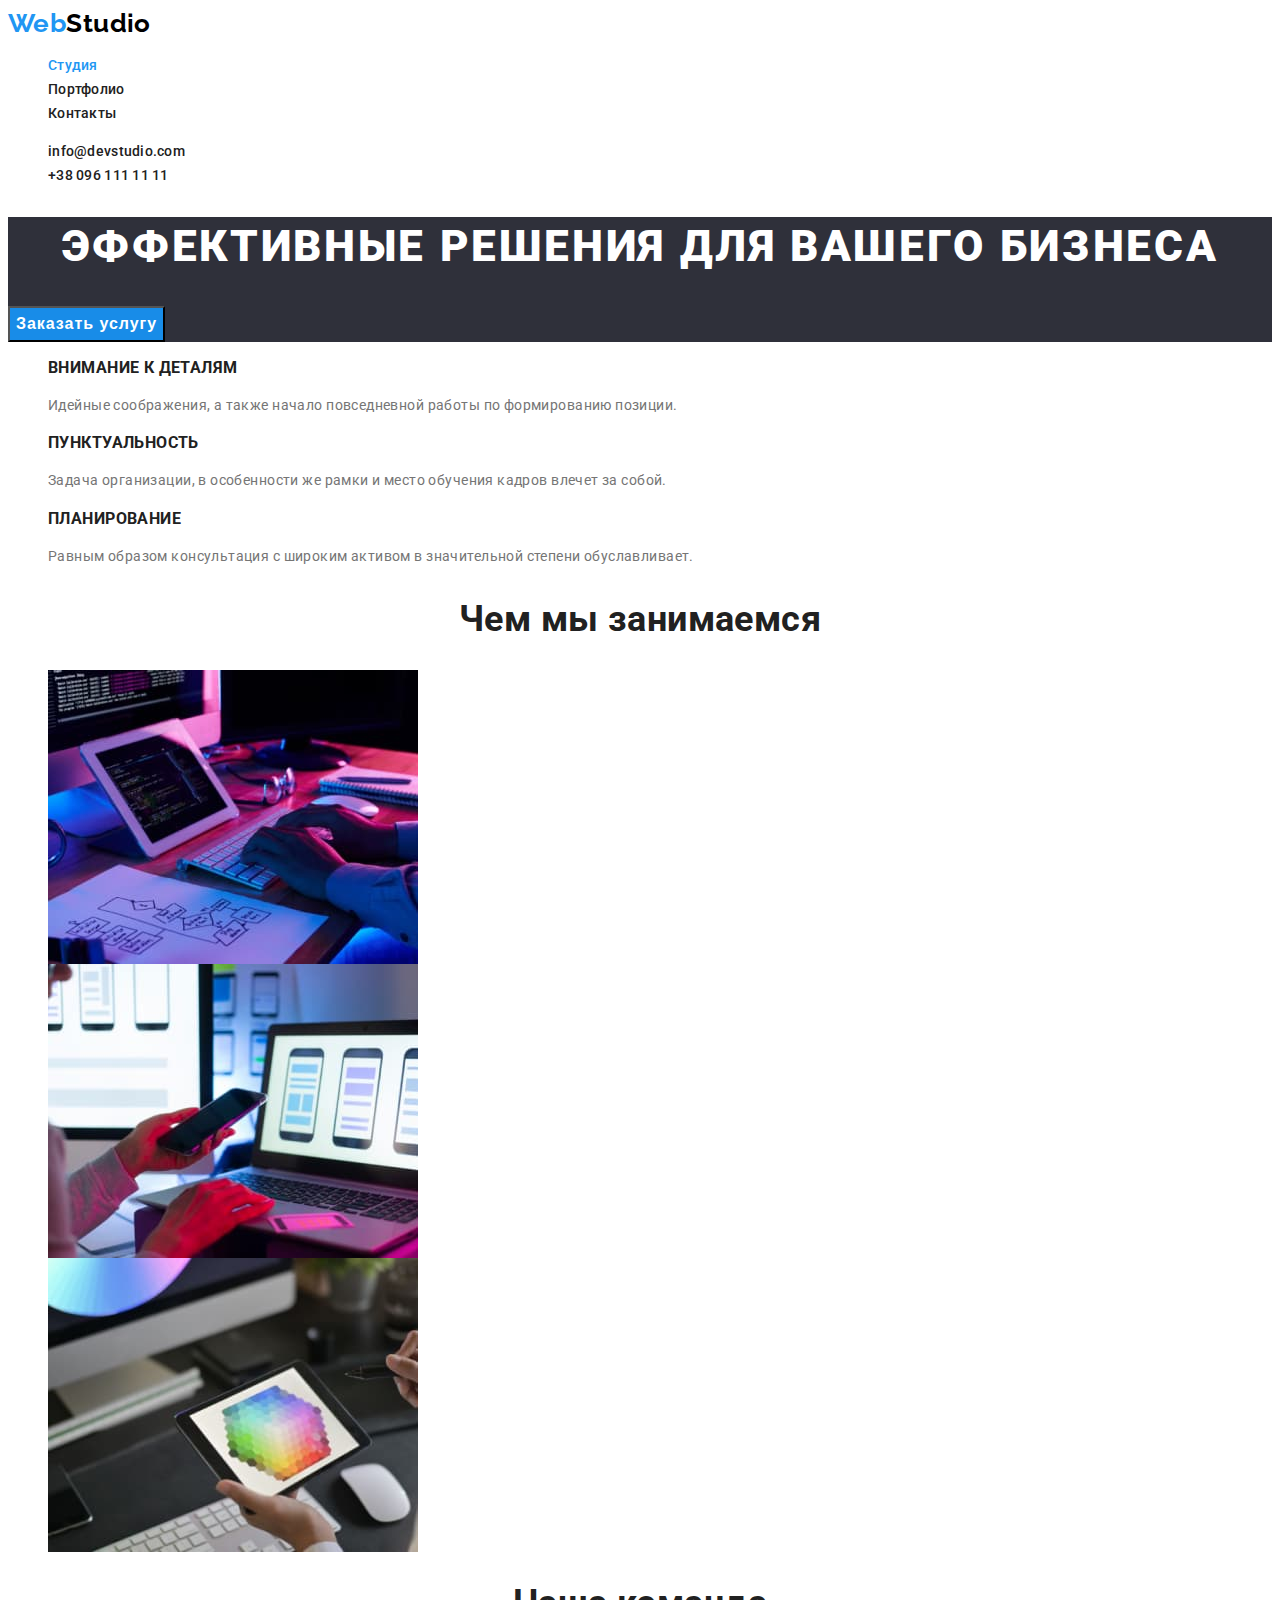
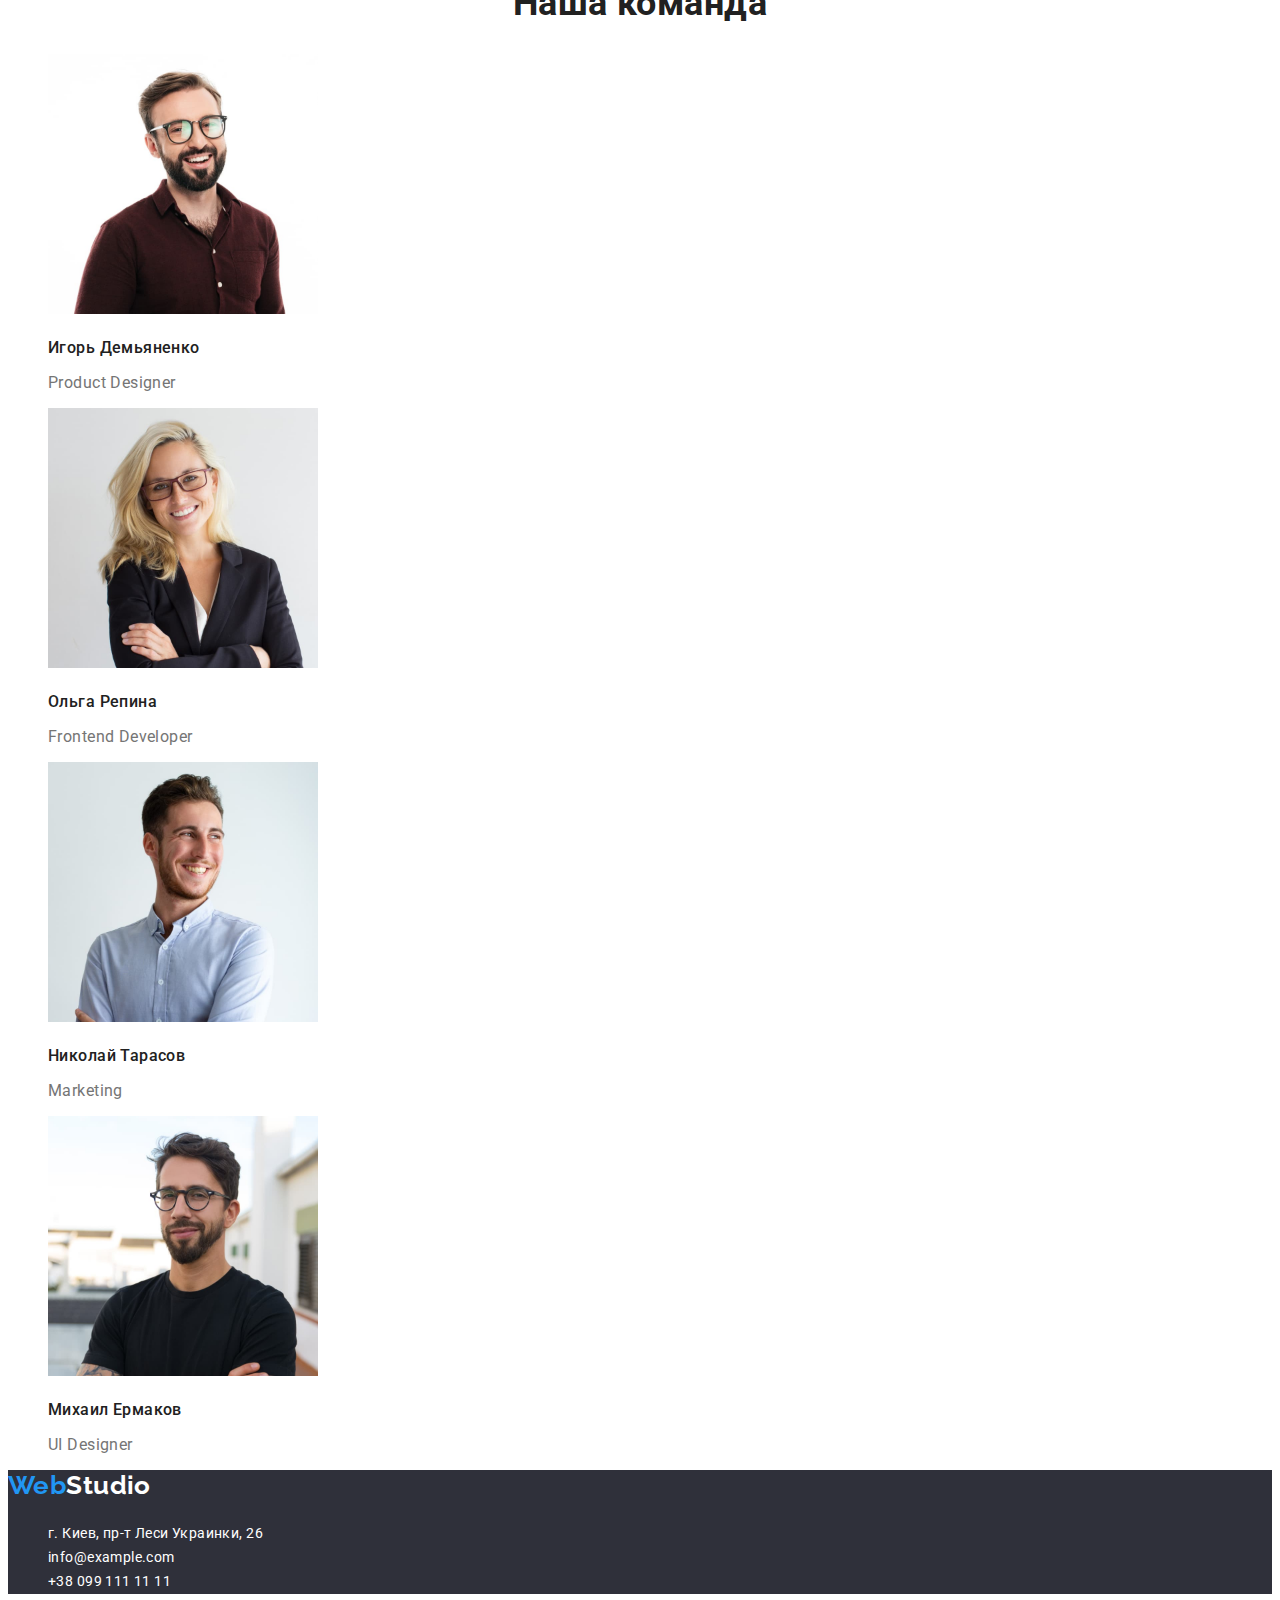
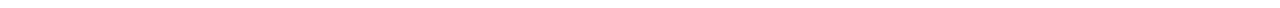
==== index.html @ b2bc8362 "modern-normalize" ====
<!DOCTYPE html>
<html lang="ru">
<head>
    <meta charset="UTF-8">
    <meta http-equiv="X-UA-Compatible" content="IE=edge">
    <meta name="viewport" content="width=device-width, initial-scale=1.0">
    <title >Студия</title>
    <link rel="preconnect" href="https://fonts.googleapis.com">
    <link rel="preconnect" href="https://fonts.gstatic.com" crossorigin>
    <link href="https://fonts.googleapis.com/css2?family=Raleway:wght@700&family=Roboto:wght@400;500;700;900&display=swap"
          rel="stylesheet">
    <link rel="stylesheet" href="https://cdnjs.cloudflare.com/ajax/libs/modern-normalize/1.1.0/modern-normalize.min.css" integrity="sha512-wpPYUAdjBVSE4KJnH1VR1HeZfpl1ub8YT/NKx4PuQ5NmX2tKuGu6U/JRp5y+Y8XG2tV+wKQpNHVUX03MfMFn9Q==" crossorigin="anonymous" referrerpolicy="no-referrer" />
    <link rel="stylesheet" href="./css/styles.css">
</head>
<body>
  <header class="header">
      <nav>
          <a href="./index.html" class="link header-logo"> 
              <span class="header-logo-design">Web</span>Studio</a>
      <ul class="header-site-nav">
        <li class="list"><a href="./index.html" class="link header-current">Студия</a></li>
        <li class="list"><a href="./portfolio.html" class="link">Портфолио</a></li>
        <li class="list"><a href="" class="link">Контакты</a></li>
      </ul>
      </nav>
      <ul class="header-site-auth">
        <li class="list"><a href="mailto:info@devstudio.com" 
            target="blank" rel="noopener noreferrer" class="link">info@devstudio.com</a></li>
        <li class="list"><a href="tel:+380961111111" class="link">+38 096 111 11 11</a></li>  
      </ul> 
  </header> 
  <main>
      <section class="hero">
        <h1 class="hero-title">Эффективные решения для вашего бизнеса</h1>
        <button type="button" class="hero-button">Заказать услугу</button>
      </section>
    <section class="section advantage">
        <ul>
            <li class="list">
                <h3 class="advantage-title">Внимание к деталям</h3>
                <p>Идейные соображения, а также начало повседневной работы 
           по формированию позиции.</p>
            </li>
            <li class="list">
            <h3 class="advantage-title">Пунктуальность</h3>
            <p>Задача организации, в особенности же рамки и место обучения кадров
             влечет за собой.</p>
            </li>
            <li class="list">
            <h3 class="advantage-title">Планирование</h3>
            <p>Равным образом консультация с широким активом в значительной степени
             обуславливает.</p>
            </li>
        </ul>
    </section>
    <section class="section directions">
        <h2 class="section-title">Чем мы занимаемся</h2>
        <ul>
            <li class="list"><img class="directions-photo" 
                src="./images/employment-1.jpg" alt="работник пишет программный код" 
                width="370" height="294"/></li>
            <li class="list"><img class="directions-photo" 
                src="./images/employment-2.jpg" alt="на мониторе проект структуры приложения для телефона"
                width="370" height="294"/></li>
            <li class="list"><img class="directions-photo" 
                src="./images/employment-3.jpg" alt="на планшете палитры цветов" 
                width="370" height="294"/></li>
        </ul>
    </section>
    <section class="section our-team">
        <h2 class="section-title">Наша команда</h2>
        <ul>
            <li class="list">
                <img src="./images/team-1.jpg" alt="темноволосый молодой мужчина с бородой, в очках и бордовой рубашке " width="270" height="260"/>
                <h3 class="our-team-employee">Игорь Демьяненко</h3>
                <p lang="en" class="our-team-position">Product Designer</p>
            </li>
            <li class="list">
                <img src="./images/team-2.jpg" alt="молодая блондинка в очках" width="270" height="260"/>
                <h3 class="our-team-employee">Ольга Репина</h3>
                <p lang="en" class="our-team-position">Frontend Developer</p>
            </li>
            <li class="list">
                <img src="./images/team-3.jpg" alt="темноволосый молодой мужчина в очках и белой рубашке" width="270" height="260"/>
                <h3 class="our-team-employee">Николай Тарасов</h3>
                <p lang="en" class="our-team-position">Marketing</p>
            </li>
            <li class="list">
                <img src="./images/team-4.jpg" alt="темноволосый молодой мужчина с бородой, в очках и черной футболке" width="270" height="260"/>
                <h3 class="our-team-employee">Михаил Ермаков</h3>
                <p lang="en" class="our-team-position">UI Designer</p>
            </li>
        </ul>
    </section>
</main>
<footer class="footer">
    <a href="./index.html" class="link logo footer-logo">
        <span class="footer-logo-design">Web</span>Studio</a>
    <address class="footer-contact">         
        <ul class="futer-item">
            <li class="list">
                <a href="https://goo.gl/maps/m2iQLEwshqFkQVWR6" target="blank"
                 rel="noopener noreferrer" class="link contact-location">г. Киев, пр-т Леси Украинки, 26</a></li>
            <li class="list">
                <a href="mailto:info@example.com" target="blank"
                 rel="noopener noreferrer" class="link">info@example.com</a></li>
            <li class="list">
                <a href="tel:+380991111111" class="link">+38 099 111 11 11</a></li>
       </ul>
    </address>    
</footer>
</body>
</html>
---- css/styles.css ----
:root {
    --primary-text-color: #757575;
    --title-text-color: #212121;
    --accent-color: #2196f3;
    --white-color: #ffffff;
    --logo-text-color: #000000;
    --sacondary-white-color: #ffffff;
    --primary-background-color: #f5f4fa;
    --sacondary-background-color: #e5e5e5;
    --footer-bacground-color: #2f303a;}  
  body {
    font-family: Roboto, sans-serif;
    color: var(--primary-text-color);
    
    font-size: 14px;
    line-height: 1.71;
    letter-spacing: 0.03em;}  
  .list {list-style: none;}
  .link {text-decoration: none;}  
  .header-logo {
    font-family: Raleway;
    font-weight: 700;
    font-size: 26px;
    line-height: 1.19;
    color: var(--logo-text-color);}
  .header-logo-design {color: var(--accent-color);}
  /* .logo:hover,.logo:focus {color: var(--accent-color);} */  
  .section-title {
    font-weight: 700;
    font-size: 36px;
    line-height: 1.17;
    text-align: center;
    color: var(--title-text-color);}  
  .advantage-visually-hidden {
    position: absolute;
    width: 1px;
    height: 1px;
    margin: -1px;
    padding: 0;
    overflow: hidden;
    border: 0;
    clip: rect(0 0 0 0);}
/* Навигация */  
  .header {
    background-color: var(--white-color);}  
  .header-site-nav .link:hover,
  .header-site-nav .link:focus,
  .header-site-auth .link:hover,
  .header-site-auth .link:focus,
  .futer-item .link:hover,
  .futer-item .link:focus {color: var(--accent-color);}
  
  .header-site-nav .link {
    font-weight: 500;
    line-height: 1.14;
    letter-spacing: 0.02em;
    color: var(--title-text-color);}
  .header-site-nav .link.header-current {color: var(--accent-color);}  
  .header-site-auth .link {
    font-weight: 500;
    line-height: 1.14;
    letter-spacing: 0.02em;
    color: var(--title-text-color);}  
/* Герой */    
.hero {background-color: #2f303a;}
.hero-title {
    font-weight: 900;
    font-size: 44px;
    line-height: 1.36;
    text-align: center;
    letter-spacing: 0.06em;
    text-transform: uppercase;
    color: var(--white-color);}  
    .hero-button {
    font-weight: 700;
    font-size: 16px;
    line-height: 1.88;
    letter-spacing: 0.06em;
    color: var(--white-color);
    background-color: #188ce8;}
      
/* Преимущества */  
    .advantage-title {
    font-weight: 700;
    line-height: 1.14;
    text-transform: uppercase;
    color: var(--title-text-color);}
/* Чем мы занимаемся */
   .directions-photo {display: block;}  
/* Наша команда */
    .our-team .our-team-employee {
    font-weight: 500;
    font-size: 16px;
    line-height: 1.19;
    color: var(--title-text-color);}  
   .our-team .our-team-position {
    font-size: 16px;
    line-height: 1.19;}  
/* Футер */  
   .footer {background-color: var(--footer-bacground-color);}
   .footer-logo {
    font-family: Raleway;
    font-weight: 700;
    font-size: 26px;
    line-height: 1.19;
    color: var(--white-color);}  
    .footer-logo-design {color: var(--accent-color);}
    .footer-contact .futer-item {margin-top: 20px;}  
    .footer-contact {font-style: normal;}  
    .futer-item .link {color: var(--sacondary-white-color);}
    .footer-contact .contact-location {color: var(--white-color);}  
/* Кнопки */
    .sacondary-button:hover {
    color: var(--white-color);
    background-color: var(--accent-color);}
   .hero-primary-button {
    color: var(--white-color);
    background-color: var(--accent-color);
    cursor: pointer;}
   .sacondary-button {
    color: var(--title-text-color);
    background-color: var(--primary-background-color);
    font-weight: 500;
    font-size: 16px;
    line-height: 1.63;
    cursor: pointer;}  
 
    /* Портфолио */  
/* Навигация по проектам */  
   .gallery-visually-hidden {
    position: absolute;
    width: 1px;
    height: 1px;
    margin: -1px;
    padding: 0;
    overflow: hidden;
    border: 0;
    clip: rect(0 0 0 0);}
   .list .title-works {
    margin-top: 0px;
    margin-bottom: 4px;
    padding-top: 0px;
    padding-bottom: 0px;
 /* background-color: yellow; */
    font-weight: 700;
    font-size: 18px;
    line-height: 2;
    letter-spacing: 0.06em;
    color: var(--title-text-color);}
  .list .kind-works {
    margin-top: 0px;
    margin-bottom: 50px;
    padding-top: 0px;
    padding-bottom: 0px;
    /* background-color: royalblue; */
    font-size: 16px;
    line-height: 1.88;}
  .gallery-photo {
    display: block;
    margin-bottom: 20px;}
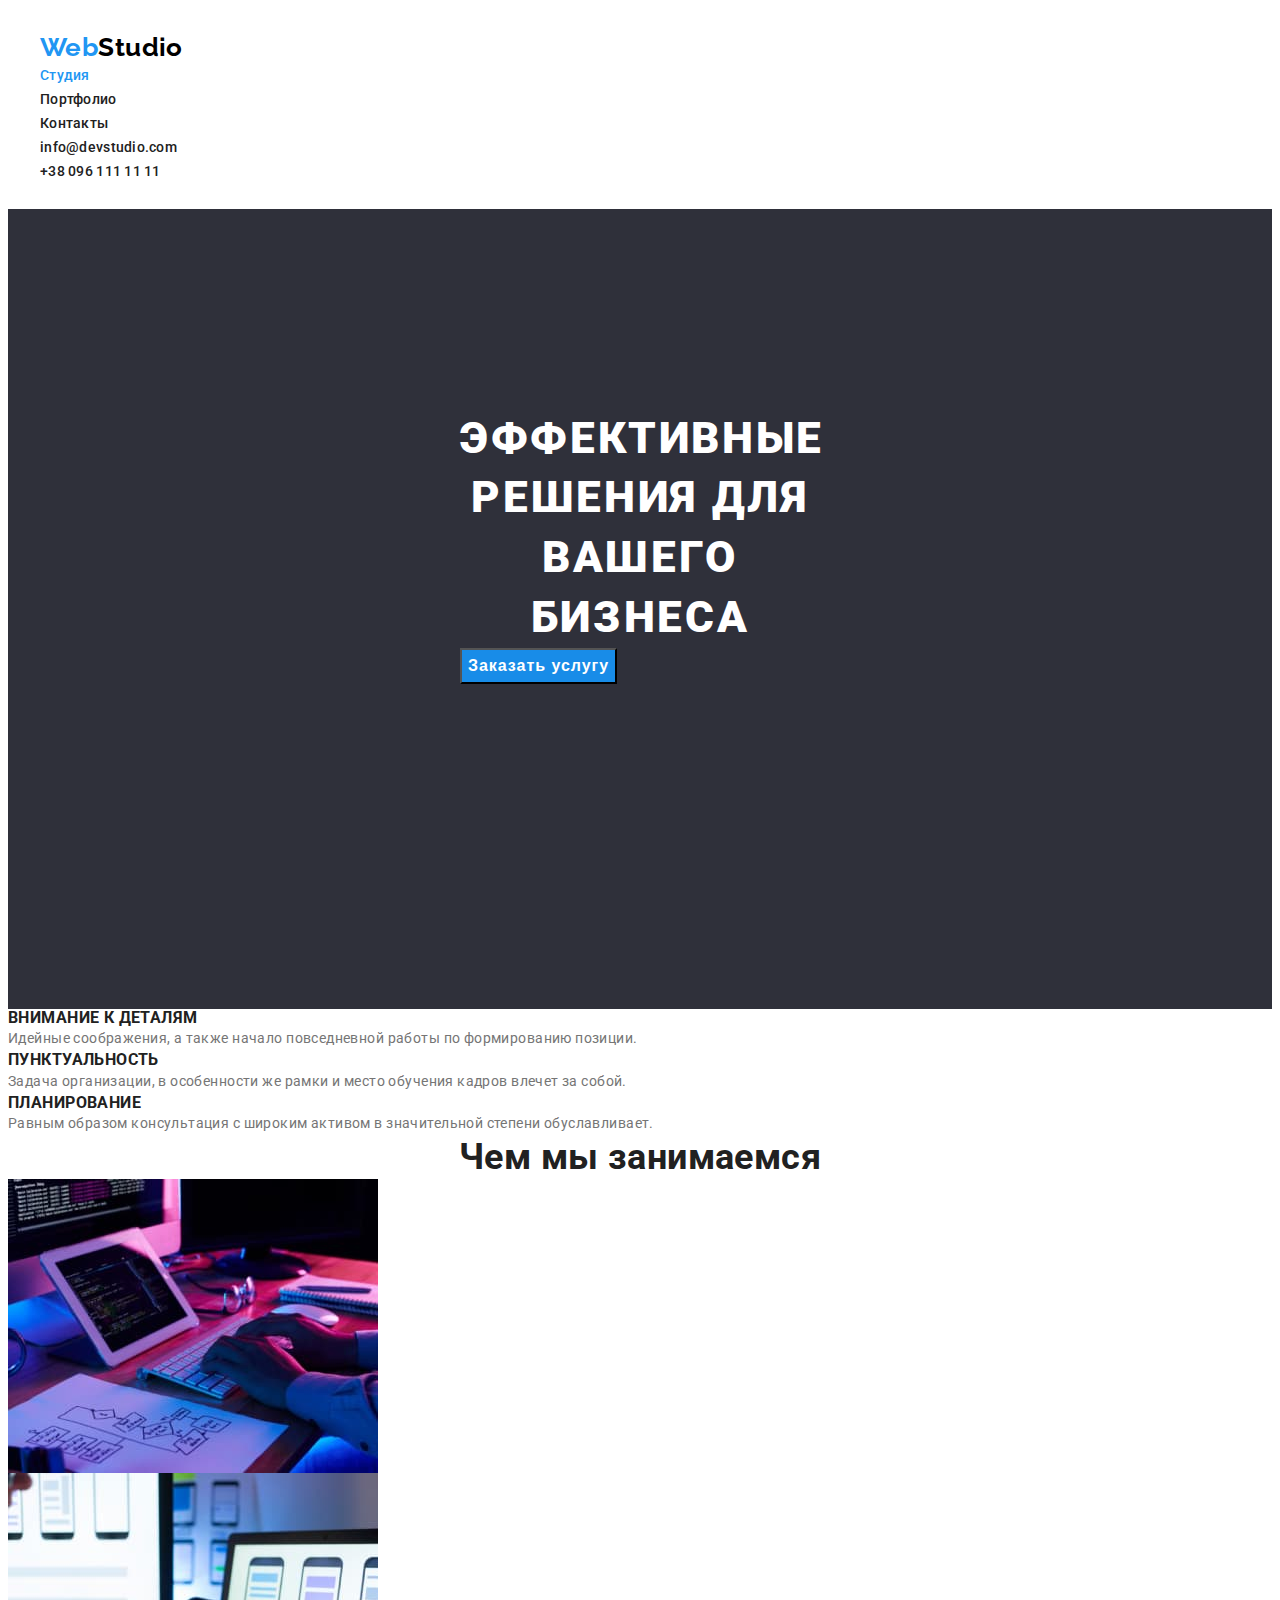
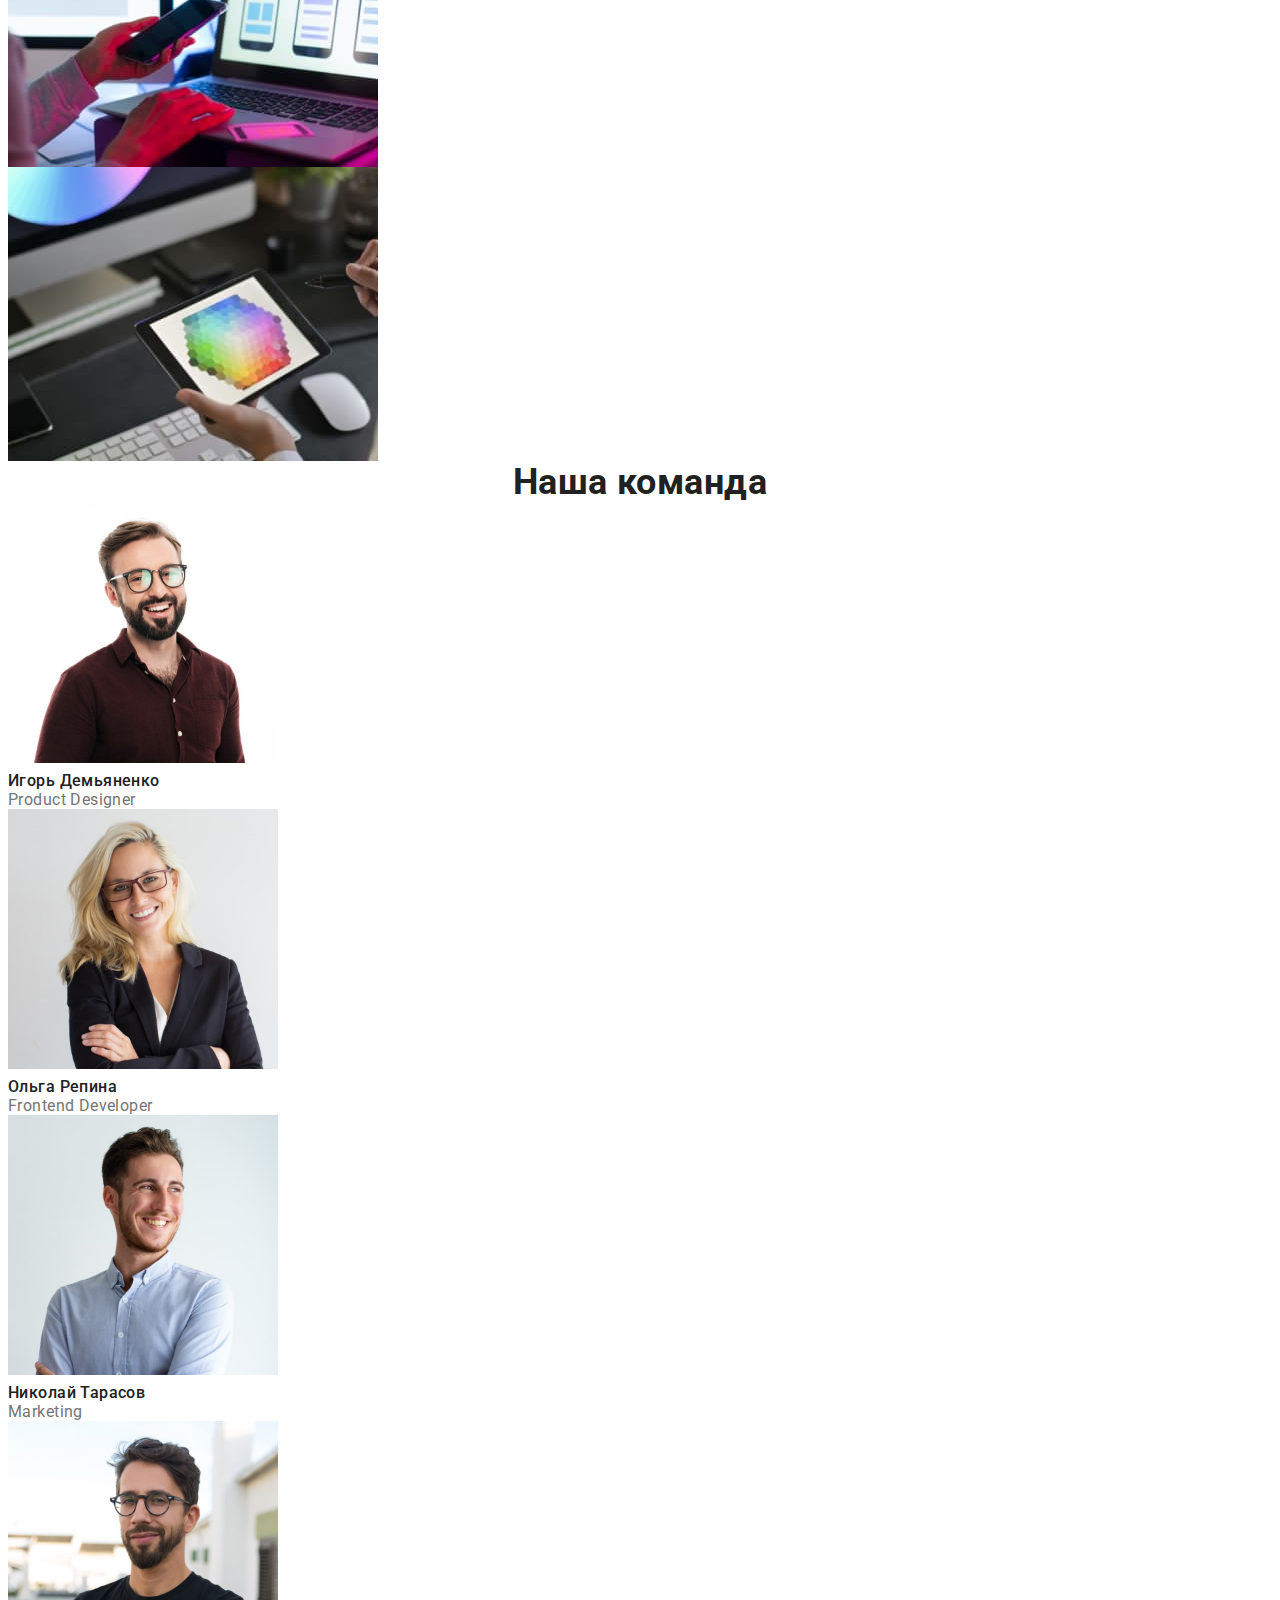
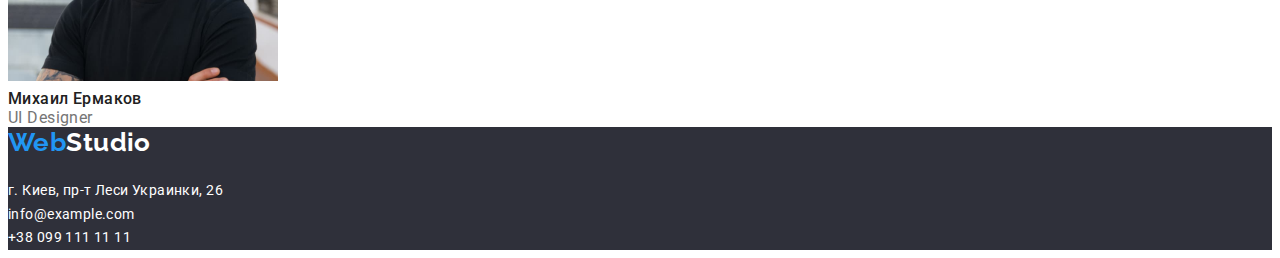
==== commit ce6fa32c: "..." ====
--- a/index.html
+++ b/index.html
@@ -14,6 +14,7 @@
 </head>
 <body>
   <header class="header">
+      <div class="container">
       <nav>
           <a href="./index.html" class="link header-logo"> 
               <span class="header-logo-design">Web</span>Studio</a>
@@ -28,11 +29,14 @@
             target="blank" rel="noopener noreferrer" class="link">info@devstudio.com</a></li>
         <li class="list"><a href="tel:+380961111111" class="link">+38 096 111 11 11</a></li>  
       </ul> 
+    </div>
   </header> 
   <main>
       <section class="hero">
+          <div class="container-hero">
         <h1 class="hero-title">Эффективные решения для вашего бизнеса</h1>
         <button type="button" class="hero-button">Заказать услугу</button>
+        </div>
       </section>
     <section class="section advantage">
         <ul>
--- a/css/styles.css
+++ b/css/styles.css
@@ -15,8 +15,22 @@
     font-size: 14px;
     line-height: 1.71;
     letter-spacing: 0.03em;}  
+    
+    p, h1, h2, h3, h4, h5, h6 {margin: 0;}
+    ul {margin: 0; padding: 0;}
+
+    button {cursor: pointer;}
+
   .list {list-style: none;}
   .link {text-decoration: none;}  
+
+.container {
+  width: 1200px;
+  padding-left: 15px;
+  padding-right: 15px;
+  margin: 0 auto;  
+}
+
   .header-logo {
     font-family: Raleway;
     font-weight: 700;
@@ -42,7 +56,9 @@
     clip: rect(0 0 0 0);}
 /* Навигация */  
   .header {
-    background-color: var(--white-color);}  
+    background-color: var(--white-color);
+    padding-top: 24px;
+    padding-bottom: 25px;}  
   .header-site-nav .link:hover,
   .header-site-nav .link:focus,
   .header-site-auth .link:hover,
@@ -78,6 +94,14 @@
     letter-spacing: 0.06em;
     color: var(--white-color);
     background-color: #188ce8;}
+.container-hero {
+ 
+  height: 600px;
+  padding-top: 200px;
+  padding-left: 452px;
+  padding-right: 452px;
+}
+
       
 /* Преимущества */  
     .advantage-title {
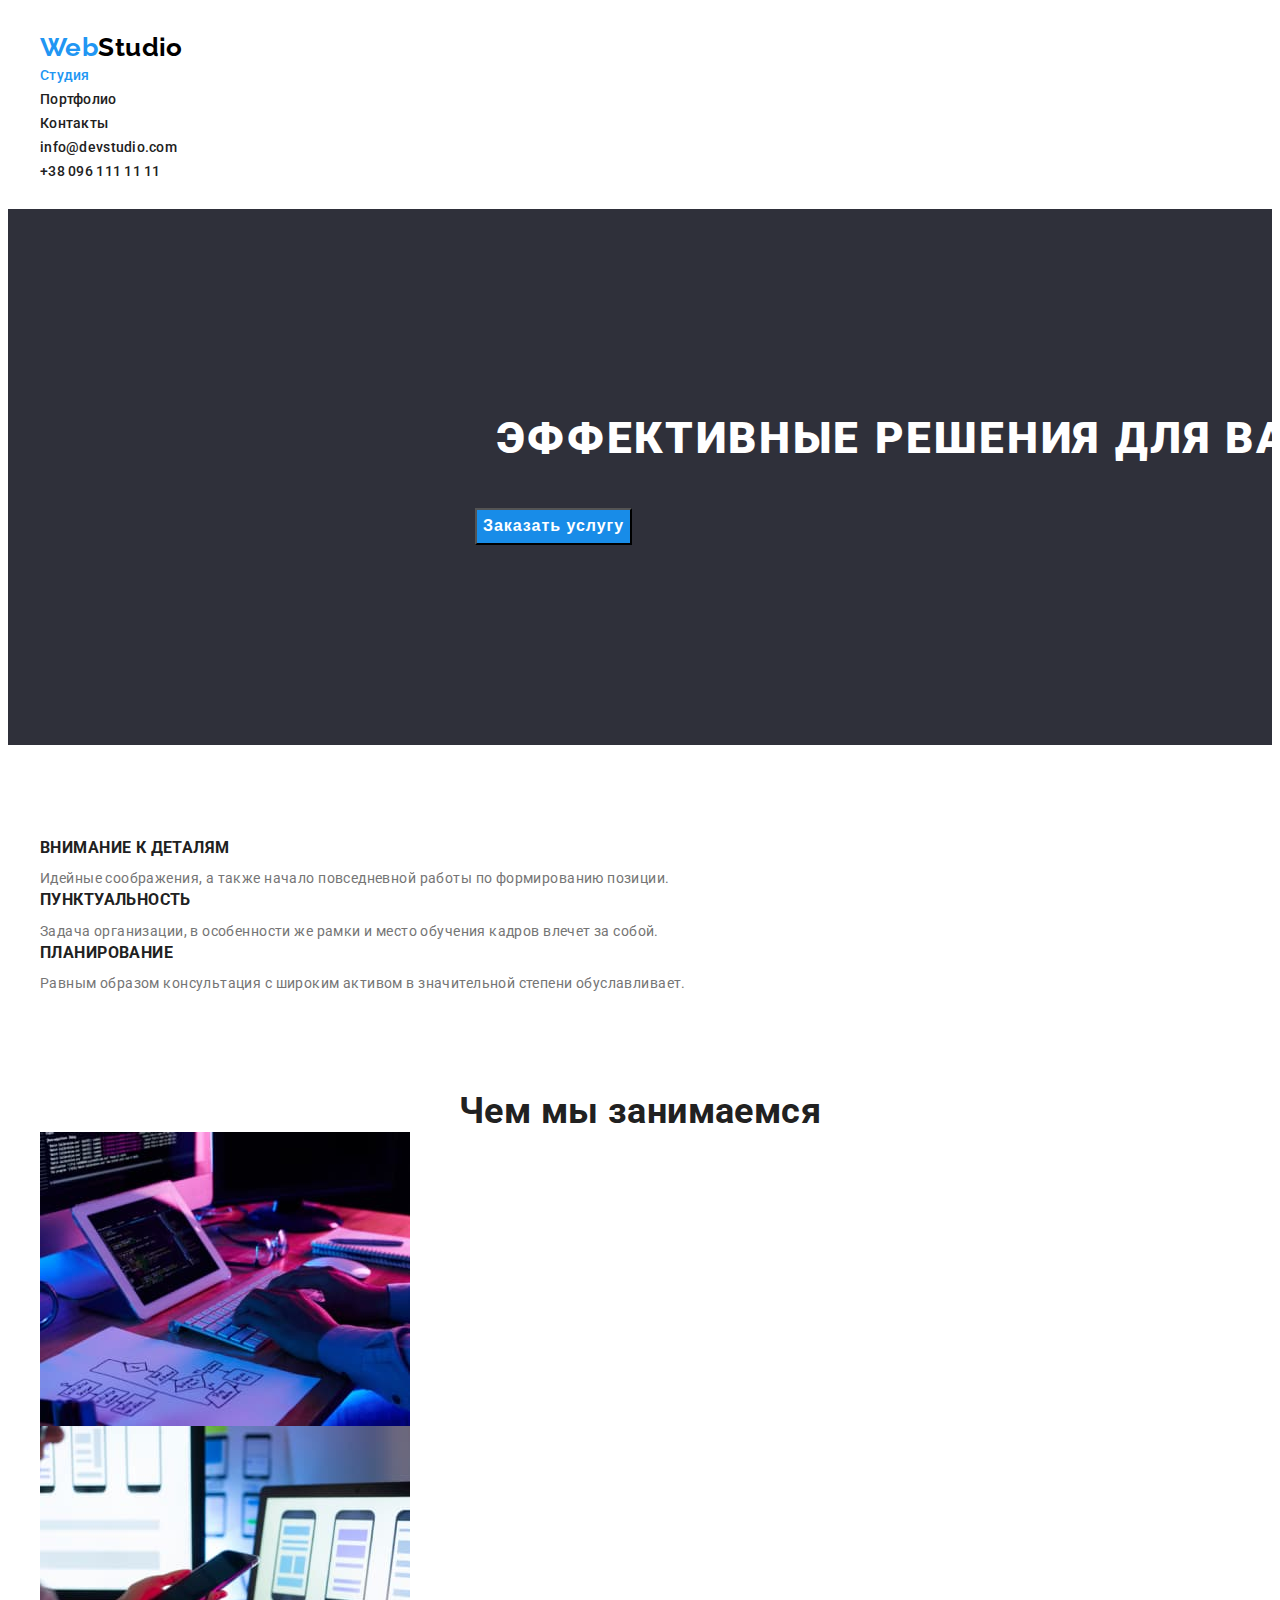
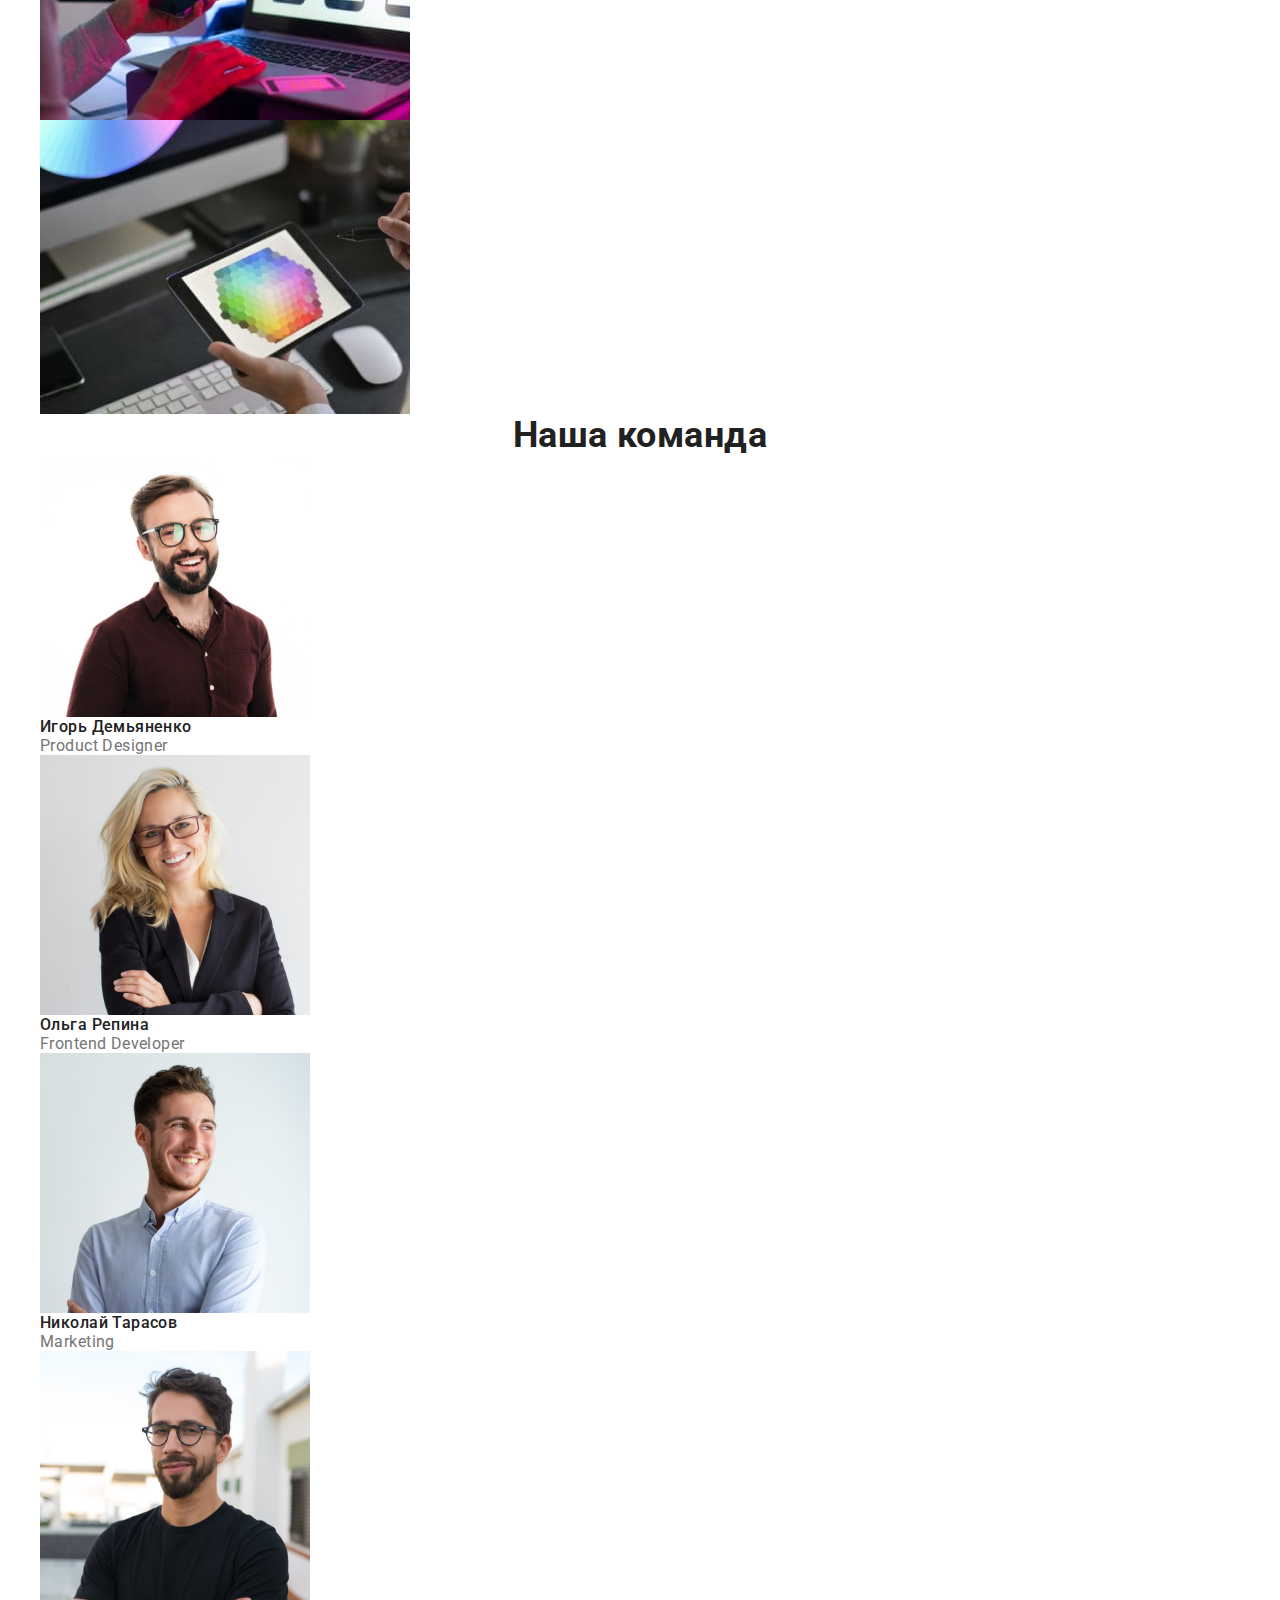
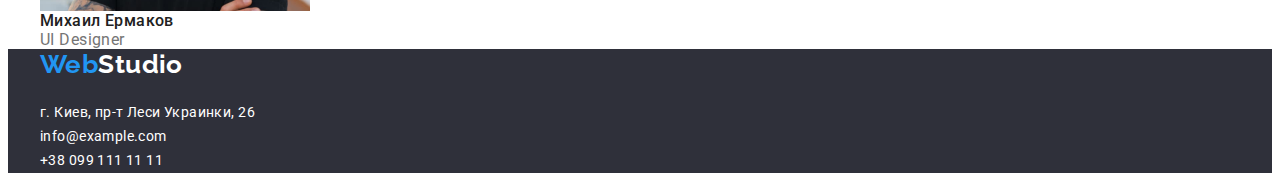
==== commit 430bfb93: "контейнер 1200" ====
--- a/index.html
+++ b/index.html
@@ -33,12 +33,13 @@
   </header> 
   <main>
       <section class="hero">
-          <div class="container-hero">
+          <div class="container">
         <h1 class="hero-title">Эффективные решения для вашего бизнеса</h1>
         <button type="button" class="hero-button">Заказать услугу</button>
         </div>
       </section>
-    <section class="section advantage">
+    <section class="section-advantage">
+        <div class="container">
         <ul>
             <li class="list">
                 <h3 class="advantage-title">Внимание к деталям</h3>
@@ -56,8 +57,10 @@
              обуславливает.</p>
             </li>
         </ul>
+        </div>
     </section>
     <section class="section directions">
+        <div class="container">
         <h2 class="section-title">Чем мы занимаемся</h2>
         <ul>
             <li class="list"><img class="directions-photo" 
@@ -70,8 +73,10 @@
                 src="./images/employment-3.jpg" alt="на планшете палитры цветов" 
                 width="370" height="294"/></li>
         </ul>
+        </div>
     </section>
     <section class="section our-team">
+        <div class="container">
         <h2 class="section-title">Наша команда</h2>
         <ul>
             <li class="list">
@@ -95,9 +100,11 @@
                 <p lang="en" class="our-team-position">UI Designer</p>
             </li>
         </ul>
+    </div>
     </section>
 </main>
 <footer class="footer">
+    <div class="container">
     <a href="./index.html" class="link logo footer-logo">
         <span class="footer-logo-design">Web</span>Studio</a>
     <address class="footer-contact">         
@@ -112,6 +119,7 @@
                 <a href="tel:+380991111111" class="link">+38 099 111 11 11</a></li>
        </ul>
     </address>    
+    </div>
 </footer>
 </body>
 </html>--- a/css/styles.css
+++ b/css/styles.css
@@ -21,6 +21,8 @@
 
     button {cursor: pointer;}
 
+    img {display: block;}
+
   .list {list-style: none;}
   .link {text-decoration: none;}  
 
@@ -59,6 +61,7 @@
     background-color: var(--white-color);
     padding-top: 24px;
     padding-bottom: 25px;}  
+
   .header-site-nav .link:hover,
   .header-site-nav .link:focus,
   .header-site-auth .link:hover,
@@ -78,7 +81,10 @@
     letter-spacing: 0.02em;
     color: var(--title-text-color);}  
 /* Герой */    
-.hero {background-color: #2f303a;}
+.hero {background-color: #2f303a;
+       
+       padding: 200px 452px 200px 452px;     
+   }
 .hero-title {
     font-weight: 900;
     font-size: 44px;
@@ -86,29 +92,39 @@
     text-align: center;
     letter-spacing: 0.06em;
     text-transform: uppercase;
-    color: var(--white-color);}  
+    color: var(--white-color);}
+        
     .hero-button {
     font-weight: 700;
     font-size: 16px;
     line-height: 1.88;
     letter-spacing: 0.06em;
     color: var(--white-color);
-    background-color: #188ce8;}
-.container-hero {
- 
-  height: 600px;
+    background-color: #188ce8;   
+    margin-top: 40px;
+    }
+  .container-hero { 
+  height: 600px;  
   padding-top: 200px;
   padding-left: 452px;
   padding-right: 452px;
-}
-
+  padding-bottom: 280px;
+   }
       
 /* Преимущества */  
+    .section-advantage {
+      padding-top: 94px;
+      padding-bottom: 94px;
+    }
+    
     .advantage-title {
     font-weight: 700;
     line-height: 1.14;
     text-transform: uppercase;
-    color: var(--title-text-color);}
+    color: var(--title-text-color);
+    margin-bottom: 10px;
+     }
+
 /* Чем мы занимаемся */
    .directions-photo {display: block;}  
 /* Наша команда */
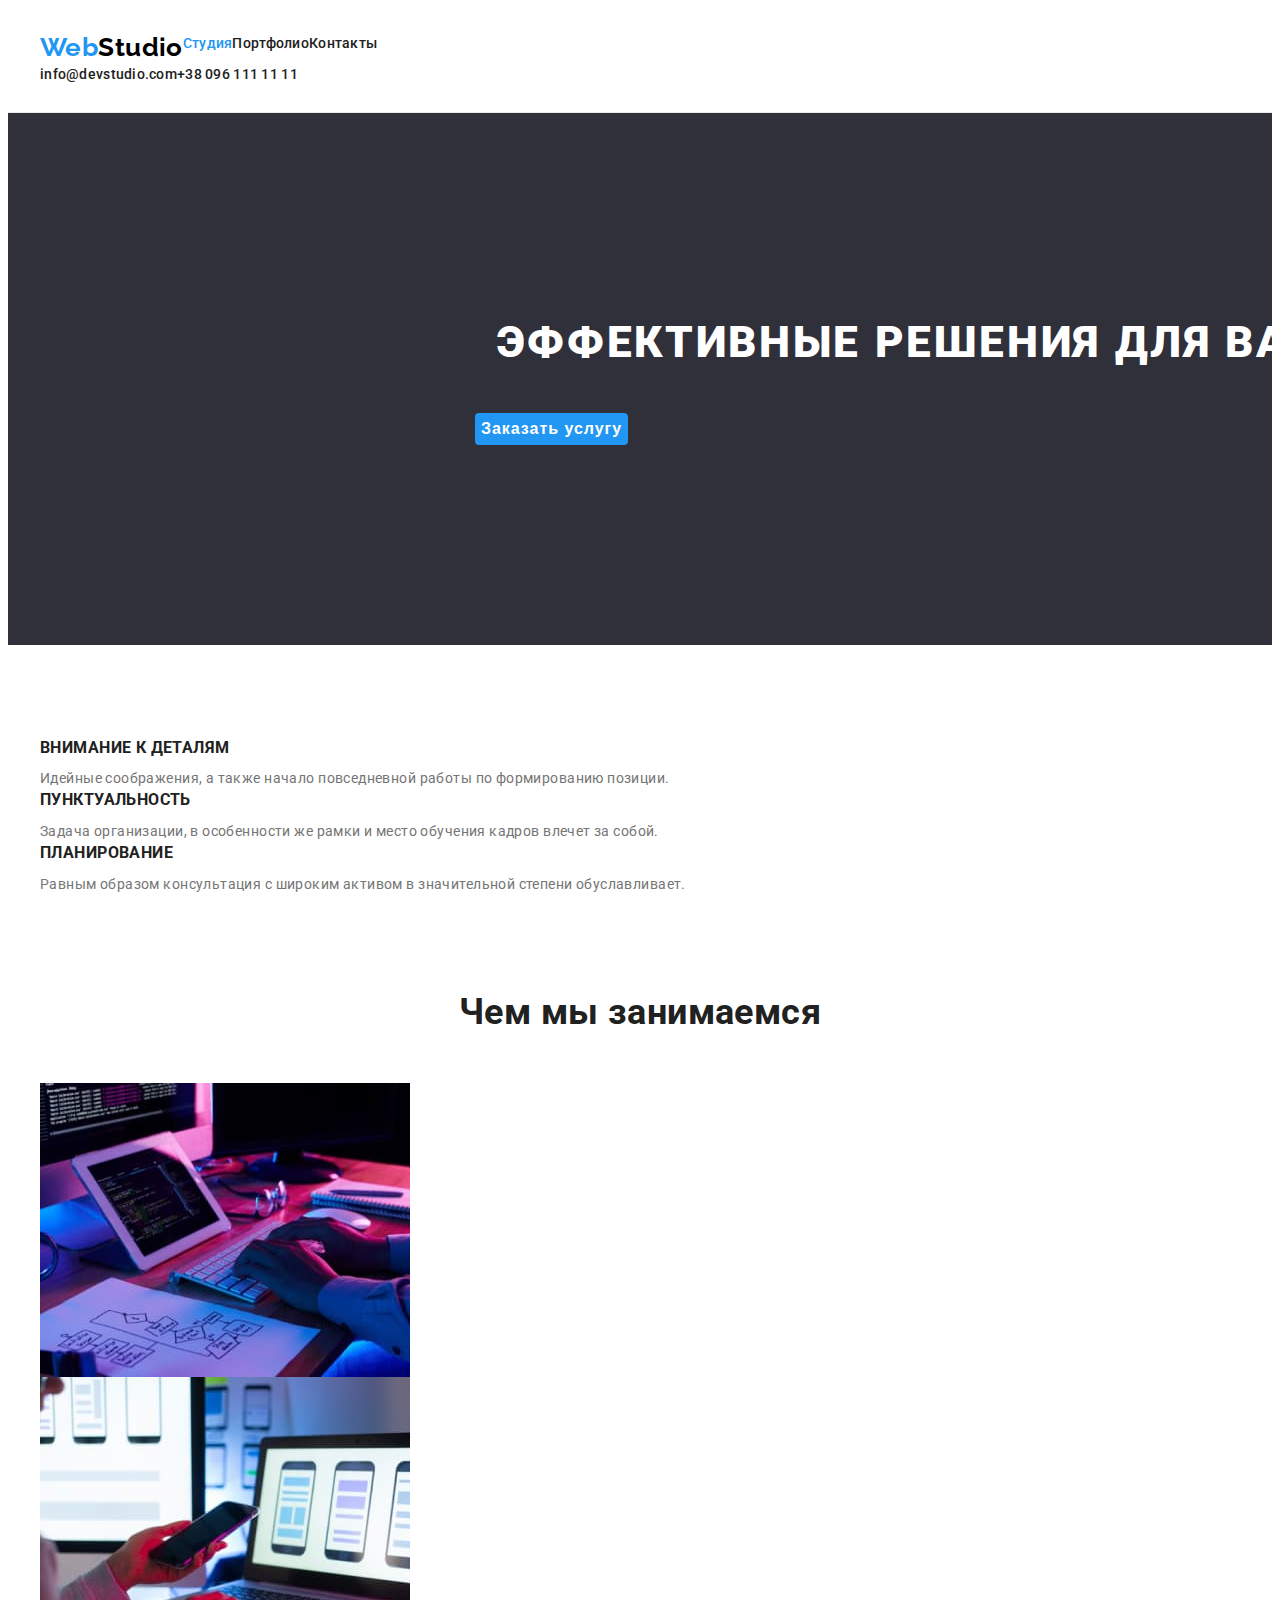
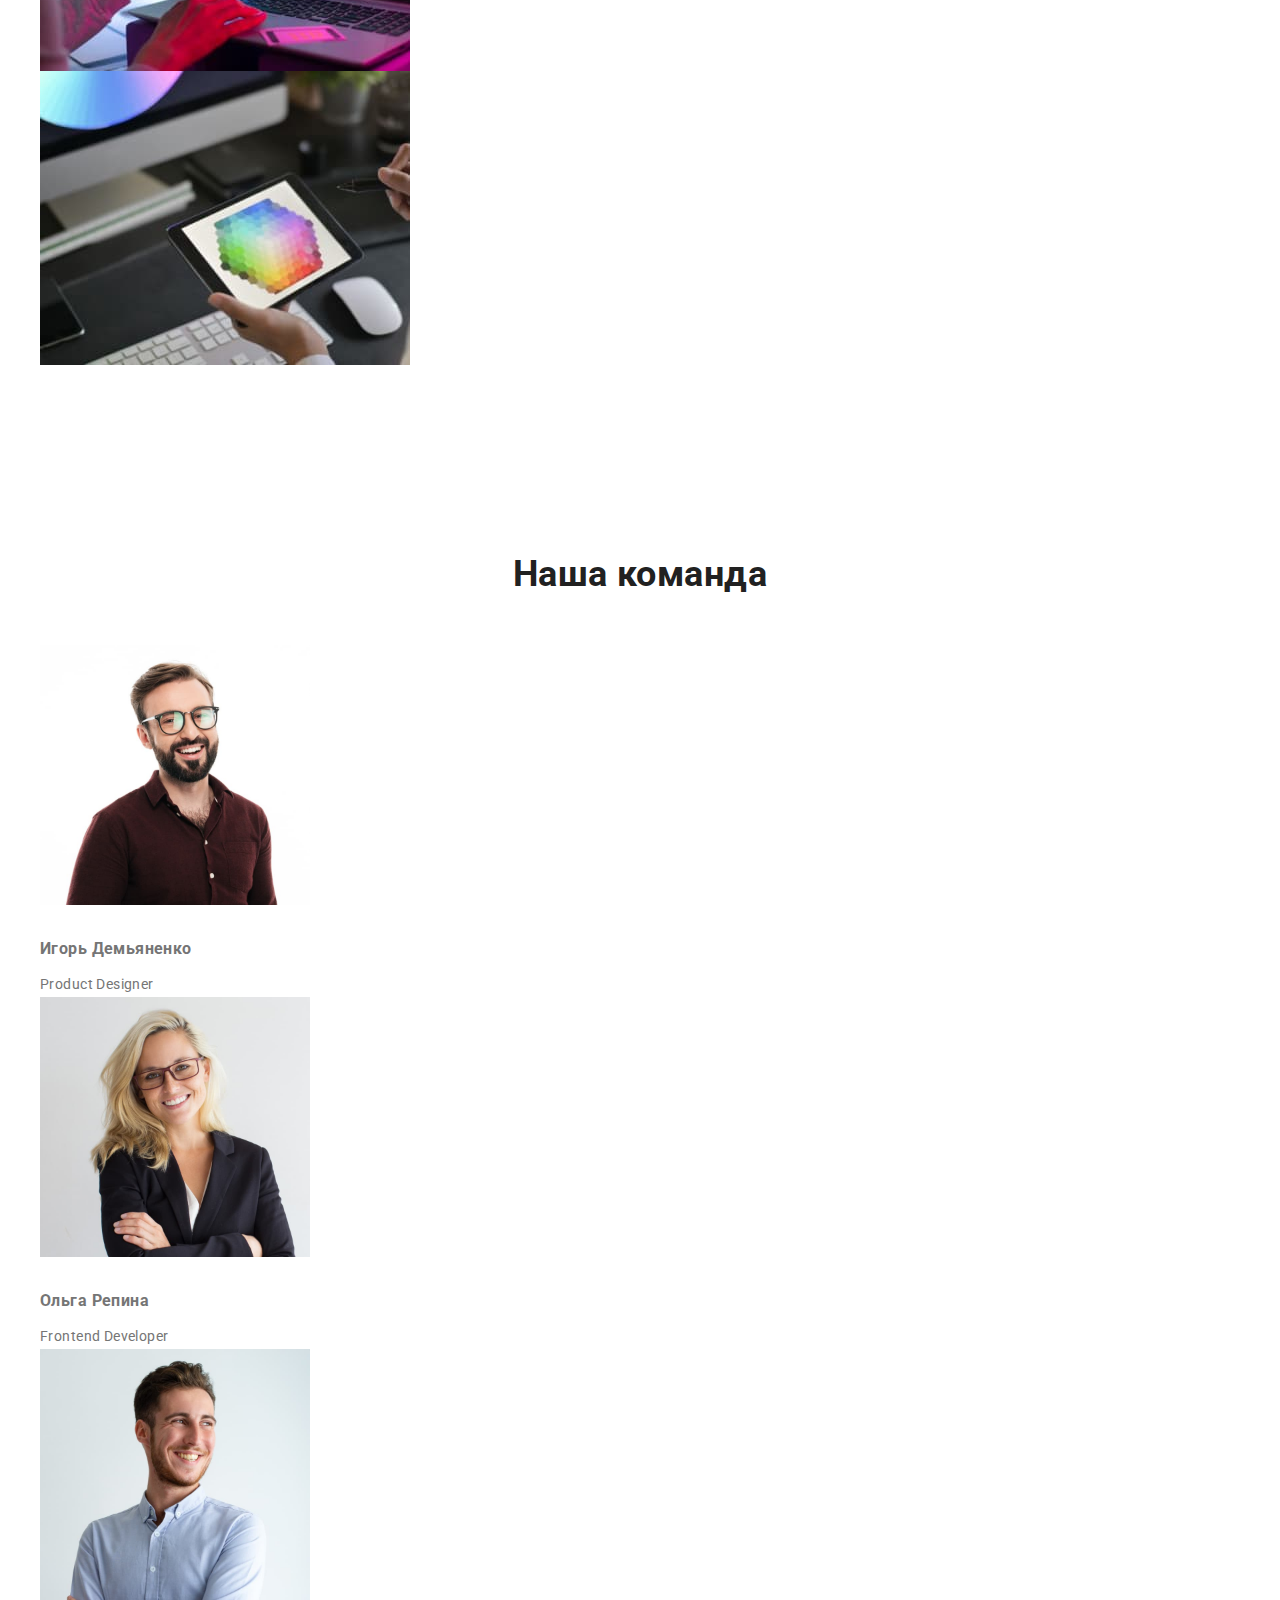
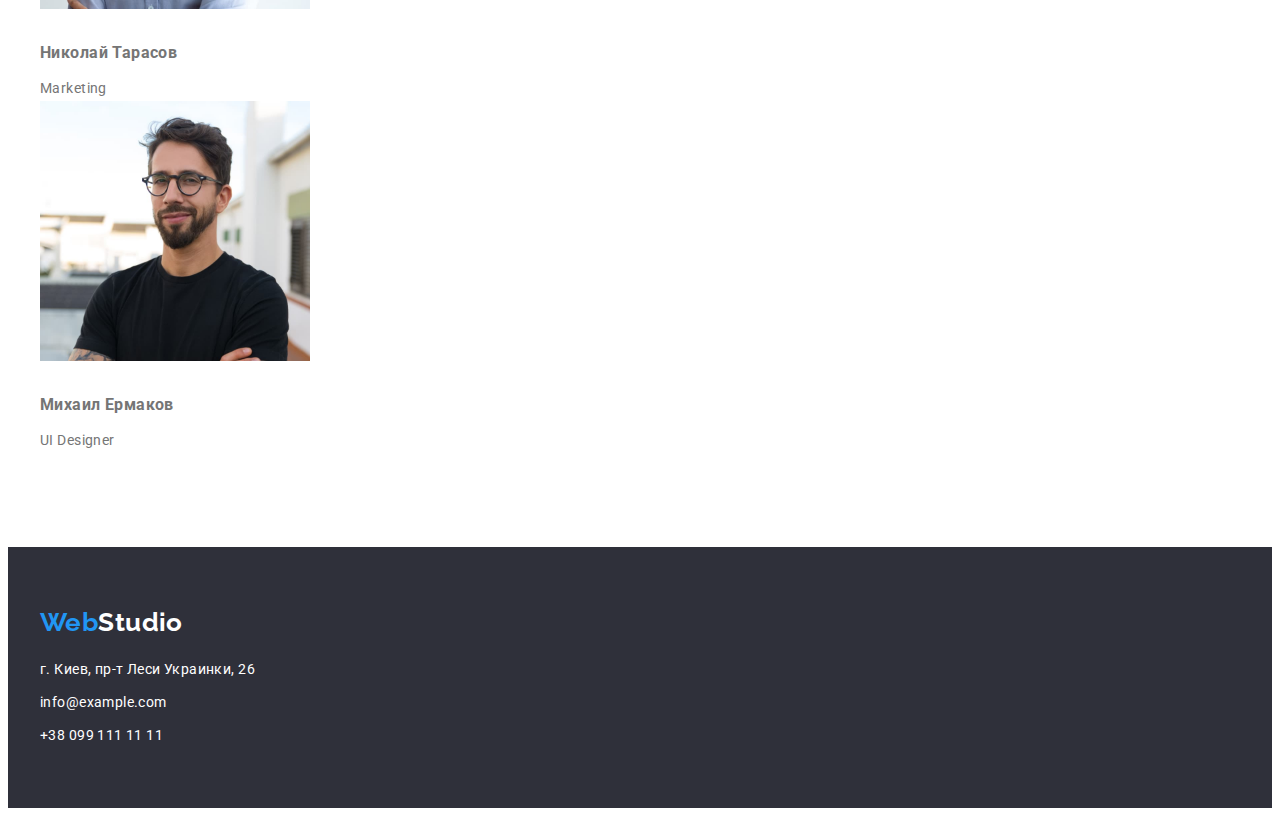
==== commit 79af3d8f: "flex-box start" ====
--- a/index.html
+++ b/index.html
@@ -14,14 +14,15 @@
 </head>
 <body>
   <header class="header">
-      <div class="container">
-      <nav>
+      <div class="container header-container">
+      <nav class="content-nav">
           <a href="./index.html" class="link header-logo"> 
               <span class="header-logo-design">Web</span>Studio</a>
+           
       <ul class="header-site-nav">
-        <li class="list"><a href="./index.html" class="link header-current">Студия</a></li>
-        <li class="list"><a href="./portfolio.html" class="link">Портфолио</a></li>
-        <li class="list"><a href="" class="link">Контакты</a></li>
+        <li class="list"><a href="./index.html" class="link  header-current">Студия</a></li>
+        <li class="list"><a href="./portfolio.html" class="link ">Портфолио</a></li>
+        <li class="list"><a href="" class="link ">Контакты</a></li>
       </ul>
       </nav>
       <ul class="header-site-auth">
@@ -59,7 +60,7 @@
         </ul>
         </div>
     </section>
-    <section class="section directions">
+    <section class="section-directions">
         <div class="container">
         <h2 class="section-title">Чем мы занимаемся</h2>
         <ul>
@@ -75,7 +76,7 @@
         </ul>
         </div>
     </section>
-    <section class="section our-team">
+    <section class="section-our-team">
         <div class="container">
         <h2 class="section-title">Наша команда</h2>
         <ul>
--- a/css/styles.css
+++ b/css/styles.css
@@ -8,10 +8,12 @@
     --primary-background-color: #f5f4fa;
     --sacondary-background-color: #e5e5e5;
     --footer-bacground-color: #2f303a;}  
+     
+
+
   body {
     font-family: Roboto, sans-serif;
-    color: var(--primary-text-color);
-    
+    color: var(--primary-text-color);    
     font-size: 14px;
     line-height: 1.71;
     letter-spacing: 0.03em;}  
@@ -21,17 +23,19 @@
 
     button {cursor: pointer;}
 
-    img {display: block;}
+    img {display: block;
+         max-width: 100%;
+         height: auto;}
 
   .list {list-style: none;}
+
   .link {text-decoration: none;}  
 
 .container {
   width: 1200px;
   padding-left: 15px;
   padding-right: 15px;
-  margin: 0 auto;  
-}
+  margin: 0 auto;}
 
   .header-logo {
     font-family: Raleway;
@@ -39,14 +43,17 @@
     font-size: 26px;
     line-height: 1.19;
     color: var(--logo-text-color);}
+
   .header-logo-design {color: var(--accent-color);}
-  /* .logo:hover,.logo:focus {color: var(--accent-color);} */  
+  
   .section-title {
     font-weight: 700;
     font-size: 36px;
     line-height: 1.17;
     text-align: center;
-    color: var(--title-text-color);}  
+    color: var(--title-text-color);    
+    padding-bottom: 50px;} 
+
   .advantage-visually-hidden {
     position: absolute;
     width: 1px;
@@ -56,11 +63,14 @@
     overflow: hidden;
     border: 0;
     clip: rect(0 0 0 0);}
+
 /* Навигация */  
   .header {
     background-color: var(--white-color);
-    padding-top: 24px;
-    padding-bottom: 25px;}  
+    border-bottom: #ECECEC solid 1px;
+    padding: 24px 0px 25px 0px;    
+    }  
+    
 
   .header-site-nav .link:hover,
   .header-site-nav .link:focus,
@@ -73,18 +83,30 @@
     font-weight: 500;
     line-height: 1.14;
     letter-spacing: 0.02em;
-    color: var(--title-text-color);}
+    color: var(--title-text-color);
+    }
+
   .header-site-nav .link.header-current {color: var(--accent-color);}  
   .header-site-auth .link {
     font-weight: 500;
     line-height: 1.14;
     letter-spacing: 0.02em;
     color: var(--title-text-color);}  
+ /*.header-container {display: flex;}
+ .header-site-nav {display: flex;}
+ .header-site-auth {display: flex;}*/
+
+ /*.content-nav {display: flex;}*/
+ /*.header-site {display: flex;}*/
+ .content-nav, .header-site-nav, .header-site-auth {display: flex;}
+
+  
+   
+
+  
 /* Герой */    
 .hero {background-color: #2f303a;
-       
-       padding: 200px 452px 200px 452px;     
-   }
+       padding: 200px 452px 200px 452px;}
 .hero-title {
     font-weight: 900;
     font-size: 44px;
@@ -93,30 +115,23 @@
     letter-spacing: 0.06em;
     text-transform: uppercase;
     color: var(--white-color);}
-        
-    .hero-button {
-    font-weight: 700;
-    font-size: 16px;
-    line-height: 1.88;
-    letter-spacing: 0.06em;
-    color: var(--white-color);
-    background-color: #188ce8;   
-    margin-top: 40px;
-    }
+      
+
   .container-hero { 
   height: 600px;  
   padding-top: 200px;
   padding-left: 452px;
   padding-right: 452px;
-  padding-bottom: 280px;
-   }
+  padding-bottom: 280px;}
       
 /* Преимущества */  
     .section-advantage {
       padding-top: 94px;
       padding-bottom: 94px;
     }
-    
+    .section-advantage.list{
+      margin-right: 30px;
+    }
     .advantage-title {
     font-weight: 700;
     line-height: 1.14;
@@ -127,43 +142,79 @@
 
 /* Чем мы занимаемся */
    .directions-photo {display: block;}  
+   .section-directions {padding-bottom: 94px;}
+
 /* Наша команда */
+
     .our-team .our-team-employee {
     font-weight: 500;
     font-size: 16px;
     line-height: 1.19;
-    color: var(--title-text-color);}  
+    color: var(--title-text-color);}
+
+    .our-team-employee {margin-top: 30px;
+                        margin-bottom: 10px;}  
+
    .our-team .our-team-position {
     font-size: 16px;
-    line-height: 1.19;}  
+    line-height: 1.19;} 
+
+    .section-our-team {padding-top: 94px;
+                       padding-bottom: 94px;}
+    
 /* Футер */  
-   .footer {background-color: var(--footer-bacground-color);}
+   .footer {background-color: var(--footer-bacground-color);
+            padding-top: 60px;
+            padding-bottom: 60px;}
+            
    .footer-logo {
     font-family: Raleway;
     font-weight: 700;
     font-size: 26px;
     line-height: 1.19;
     color: var(--white-color);}  
+
     .footer-logo-design {color: var(--accent-color);}
     .footer-contact .futer-item {margin-top: 20px;}  
-    .footer-contact {font-style: normal;}  
+    .footer-contact {font-style: normal;
+                     margin-top: 20px;}  
     .futer-item .link {color: var(--sacondary-white-color);}
     .footer-contact .contact-location {color: var(--white-color);}  
+    .futer-item .list:not(:first-child){margin-top: 9px;}
+
+
 /* Кнопки */
+    .hero-button {
+    font-weight: 700;
+    font-size: 16px;
+    line-height: 1.88;
+    letter-spacing: 0.06em;
+    color: var(--white-color);
+    background-color: var(--accent-color);   
+    margin-top: 40px;
+    border-radius: 4px;
+    border: 0;}
+    
+    .hero-button:hover {background-color:#188ce8;}
+
     .sacondary-button:hover {
     color: var(--white-color);
     background-color: var(--accent-color);}
+
    .hero-primary-button {
     color: var(--white-color);
     background-color: var(--accent-color);
     cursor: pointer;}
+
    .sacondary-button {
     color: var(--title-text-color);
     background-color: var(--primary-background-color);
     font-weight: 500;
     font-size: 16px;
     line-height: 1.63;
-    cursor: pointer;}  
+    cursor: pointer;
+    border-radius: 4px;
+    border: 0;}  
  
     /* Портфолио */  
 /* Навигация по проектам */  
@@ -176,26 +227,40 @@
     overflow: hidden;
     border: 0;
     clip: rect(0 0 0 0);}
+
    .list .title-works {
     margin-top: 0px;
     margin-bottom: 4px;
     padding-top: 0px;
-    padding-bottom: 0px;
- /* background-color: yellow; */
+    padding-bottom: 0px; 
     font-weight: 700;
     font-size: 18px;
     line-height: 2;
     letter-spacing: 0.06em;
     color: var(--title-text-color);}
+
   .list .kind-works {
-    margin-top: 0px;
-    margin-bottom: 50px;
+    margin-top: 4px;
+    margin-bottom: 0px;
     padding-top: 0px;
-    padding-bottom: 0px;
-    /* background-color: royalblue; */
+    padding-bottom: 0px;    
     font-size: 16px;
     line-height: 1.88;}
+
   .gallery-photo {
     display: block;
     margin-bottom: 20px;}
-  +
+  .section-projects {padding-top: 94px;
+                     padding-bottom: 94px;}
+  .gallery-nav {margin-bottom: 50px;}
+  .gallery>li {margin-left: 30px;
+               margin-bottom: 30px;               
+              border: red 2px solid}
+      
+
+  .gallery>li:nth-child(3n + 1) {margin-left: 0;} 
+  .gallery>li:nth-last-child(-n + 3) {margin-bottom: 0;}
+  .title-works {margin-top: 300px; margin-bottom: 100px;}
+  .kind-works 
+
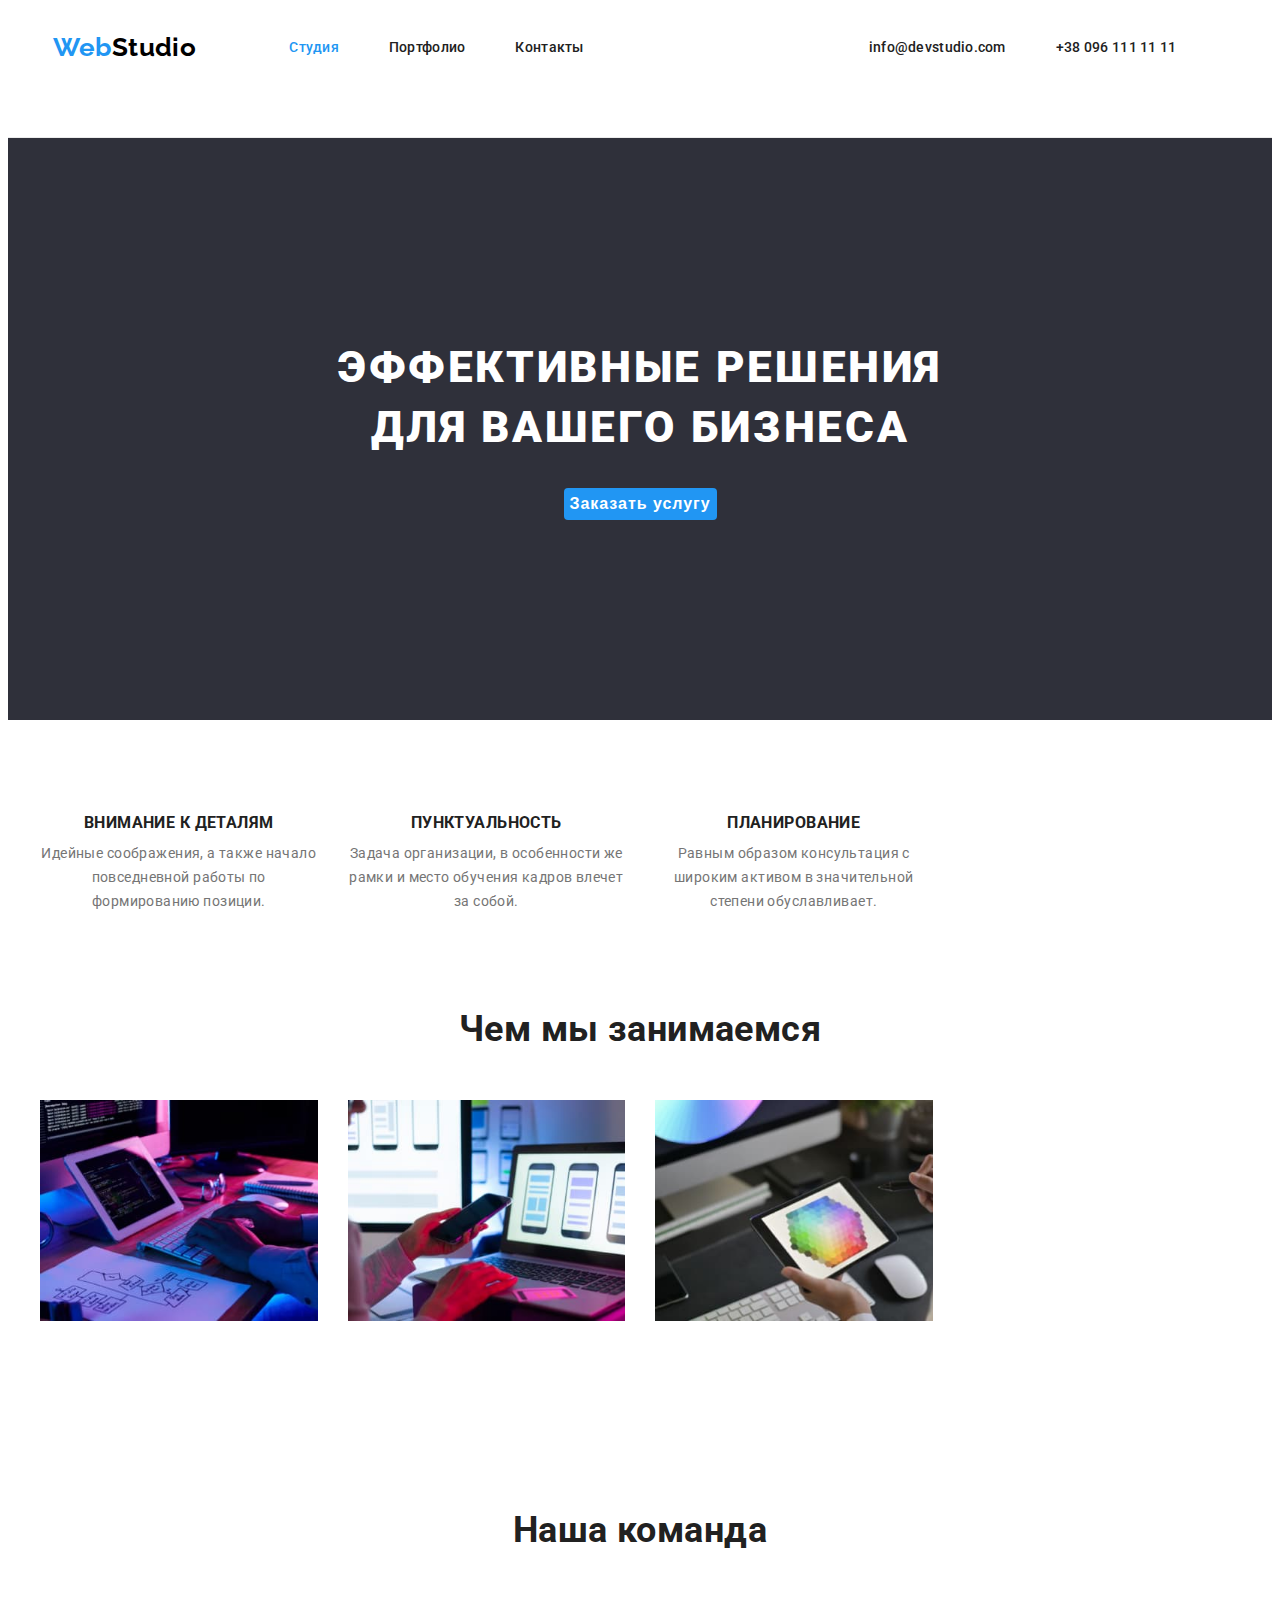
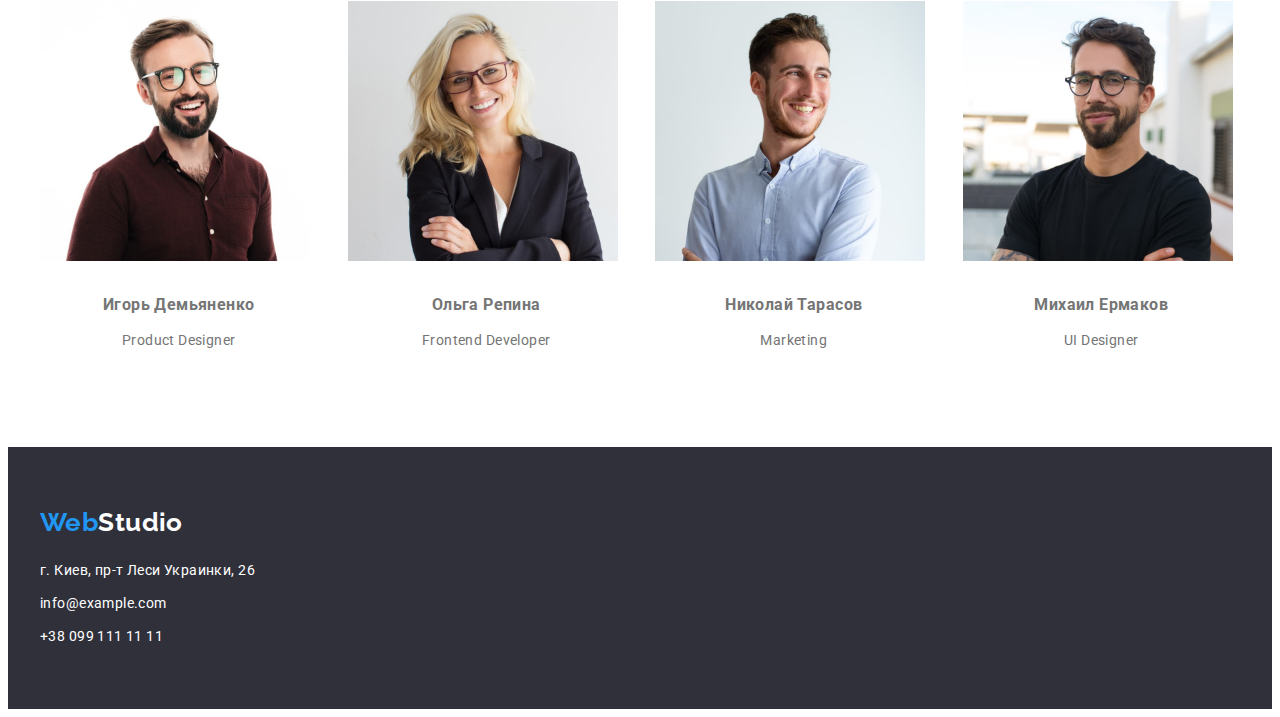
==== commit 3045493f: "не доработаны сетки" ====
--- a/index.html
+++ b/index.html
@@ -34,14 +34,14 @@
   </header> 
   <main>
       <section class="hero">
-          <div class="container">
+          <div class="container container-hero">
         <h1 class="hero-title">Эффективные решения для вашего бизнеса</h1>
         <button type="button" class="hero-button">Заказать услугу</button>
         </div>
       </section>
     <section class="section-advantage">
         <div class="container">
-        <ul>
+        <ul class="advantage-site-nav">
             <li class="list">
                 <h3 class="advantage-title">Внимание к деталям</h3>
                 <p>Идейные соображения, а также начало повседневной работы 
@@ -63,7 +63,7 @@
     <section class="section-directions">
         <div class="container">
         <h2 class="section-title">Чем мы занимаемся</h2>
-        <ul>
+        <ul class="directions-photos">
             <li class="list"><img class="directions-photo" 
                 src="./images/employment-1.jpg" alt="работник пишет программный код" 
                 width="370" height="294"/></li>
@@ -79,7 +79,7 @@
     <section class="section-our-team">
         <div class="container">
         <h2 class="section-title">Наша команда</h2>
-        <ul>
+        <ul class="master-list">
             <li class="list">
                 <img src="./images/team-1.jpg" alt="темноволосый молодой мужчина с бородой, в очках и бордовой рубашке " width="270" height="260"/>
                 <h3 class="our-team-employee">Игорь Демьяненко</h3>
--- a/css/styles.css
+++ b/css/styles.css
@@ -42,7 +42,9 @@
     font-weight: 700;
     font-size: 26px;
     line-height: 1.19;
-    color: var(--logo-text-color);}
+    color: var(--logo-text-color);
+    margin-right: 93px;
+    padding-left: auto;}
 
   .header-logo-design {color: var(--accent-color);}
   
@@ -68,8 +70,8 @@
   .header {
     background-color: var(--white-color);
     border-bottom: #ECECEC solid 1px;
-    padding: 24px 0px 25px 0px;    
-    }  
+    padding: 24px 0px 25px 0px; 
+    height: 80px;}  
     
 
   .header-site-nav .link:hover,
@@ -84,29 +86,40 @@
     line-height: 1.14;
     letter-spacing: 0.02em;
     color: var(--title-text-color);
-    }
+    padding-top: 32px;
+    padding-bottom: 32px;
+    flex-shrink:1}
+    .header-site-nav .list:nth-child(2) {margin: 0px 50px 0px 50px;}
+    .header-site-nav .list:nth-child(3) {margin-right: 285px;}
+    .header-site-auth .link:nth-child(1) {margin-right: 50px;}
+    .header-site-auth .link:nth-last-child(2) {padding-right: auto; }
 
   .header-site-nav .link.header-current {color: var(--accent-color);}  
   .header-site-auth .link {
     font-weight: 500;
     line-height: 1.14;
     letter-spacing: 0.02em;
-    color: var(--title-text-color);}  
- /*.header-container {display: flex;}
- .header-site-nav {display: flex;}
- .header-site-auth {display: flex;}*/
-
- /*.content-nav {display: flex;}*/
- /*.header-site {display: flex;}*/
- .content-nav, .header-site-nav, .header-site-auth {display: flex;}
-
+    color: var(--title-text-color);
+    padding-top: 32px;
+    padding-bottom: 32px;
+    flex-shrink:1}
+    
+    .header-container {
+                      flex-direction: row;
+                      display: flex;
+                      align-items: center;
+                      justify-content: center;                      }
+
+ .header-container, .content-nav,
+ .header-site-nav, .header-site-auth {display: flex;
+                                      align-items: center;}
+ 
   
    
 
   
 /* Герой */    
-.hero {background-color: #2f303a;
-       padding: 200px 452px 200px 452px;}
+.hero {background-color: #2f303a;}
 .hero-title {
     font-weight: 900;
     font-size: 44px;
@@ -114,35 +127,54 @@
     text-align: center;
     letter-spacing: 0.06em;
     text-transform: uppercase;
-    color: var(--white-color);}
+    color: var(--white-color);
+    max-width: 55%;
+    margin-left: auto;
+    margin-right: auto;}
       
 
-  .container-hero { 
-  height: 600px;  
-  padding-top: 200px;
-  padding-left: 452px;
-  padding-right: 452px;
-  padding-bottom: 280px;}
+  .container-hero {
+   padding: 200px 0px 200px 0px;
+   text-align: center;
+   }
       
 /* Преимущества */  
     .section-advantage {
       padding-top: 94px;
-      padding-bottom: 94px;
-    }
-    .section-advantage.list{
-      margin-right: 30px;
-    }
-    .advantage-title {
-    font-weight: 700;
+      padding-bottom: 94px;}
+
+    .section-advantage.list
+    {margin-right: 30px;}
+
+    .advantage-title 
+    {font-weight: 700;
     line-height: 1.14;
     text-transform: uppercase;
     color: var(--title-text-color);
-    margin-bottom: 10px;
-     }
+    margin-bottom: 10px;}
+
+    .advantage-site-nav 
+    {display: flex;
+    flex-wrap: wrap;
+    margin-left: -30px;}
+
+    .advantage-site-nav .list 
+    {width: calc(100% / 4 - 30px);
+    margin-left: 30px;
+    text-align: center;}
 
 /* Чем мы занимаемся */
    .directions-photo {display: block;}  
    .section-directions {padding-bottom: 94px;}
+   
+   .directions-photos 
+   {display: flex;
+    flex-wrap: wrap;
+    margin-left: -30px;}
+   .directions-photos .list {width: calc(100% / 4 - 30px);
+    margin-left: 30px;
+    text-align: center;}
+
 
 /* Наша команда */
 
@@ -161,6 +193,13 @@
 
     .section-our-team {padding-top: 94px;
                        padding-bottom: 94px;}
+.master-list {display: flex;
+              flex-wrap: wrap;
+              margin-left: -30px;}
+.master-list .list {width: calc(100% / 4 - 30px);
+                    margin-left: 30px;
+                    text-align: center;}
+
     
 /* Футер */  
    .footer {background-color: var(--footer-bacground-color);
@@ -191,9 +230,10 @@
     letter-spacing: 0.06em;
     color: var(--white-color);
     background-color: var(--accent-color);   
-    margin-top: 40px;
+    margin-top: 30px;
     border-radius: 4px;
-    border: 0;}
+    border: 0;
+    }
     
     .hero-button:hover {background-color:#188ce8;}
 
@@ -257,7 +297,23 @@
   .gallery>li {margin-left: 30px;
                margin-bottom: 30px;               
               border: red 2px solid}
-      
+
+  .gallery-nav 
+  {display: flex;
+  flex-wrap: wrap;
+  margin-left: -30px;}
+
+  .gallery-nav .list
+   {width: calc(100% / 6 - 30px);
+   margin-left: 30px;
+   text-align: center;}
+
+
+  .gallery {display: flex;
+           flex-wrap: wrap;}
+   
+  .gallery .list 
+  {width: calc(100% / 4);}
 
   .gallery>li:nth-child(3n + 1) {margin-left: 0;} 
   .gallery>li:nth-last-child(-n + 3) {margin-bottom: 0;}
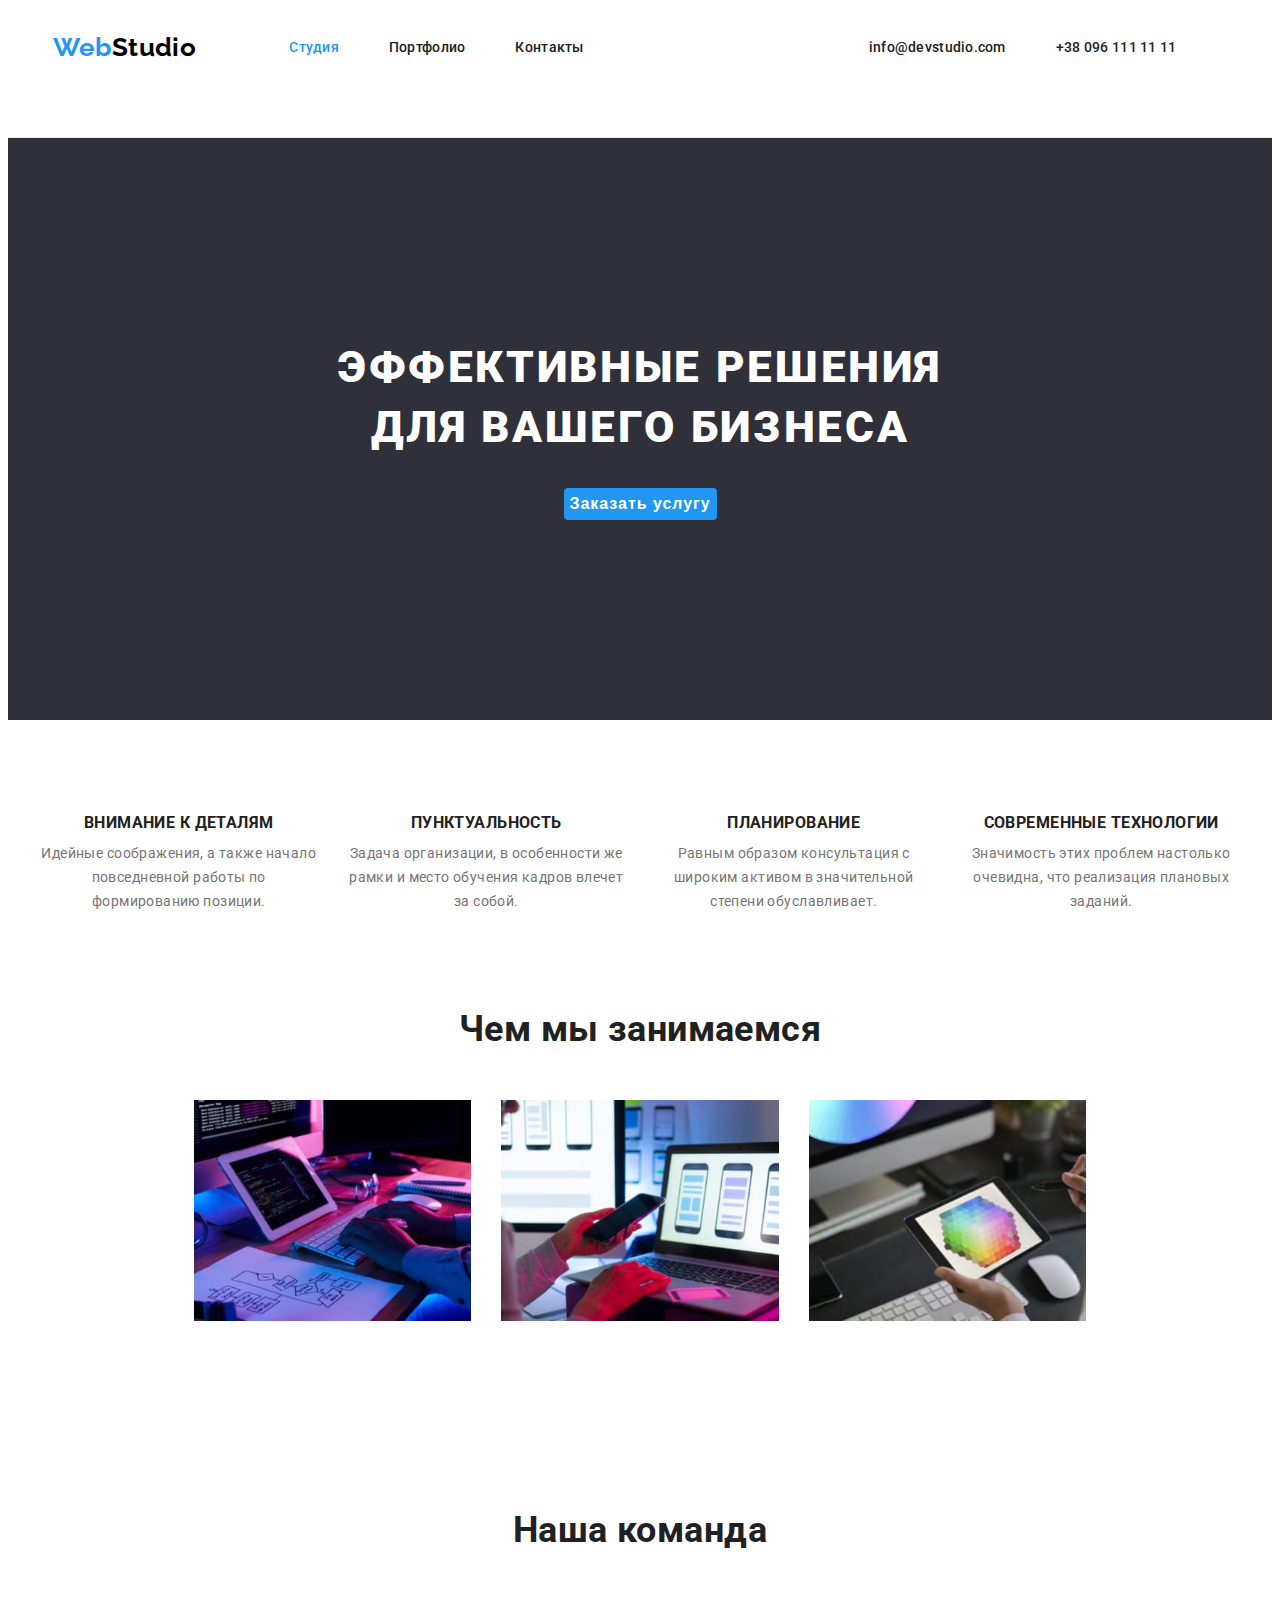
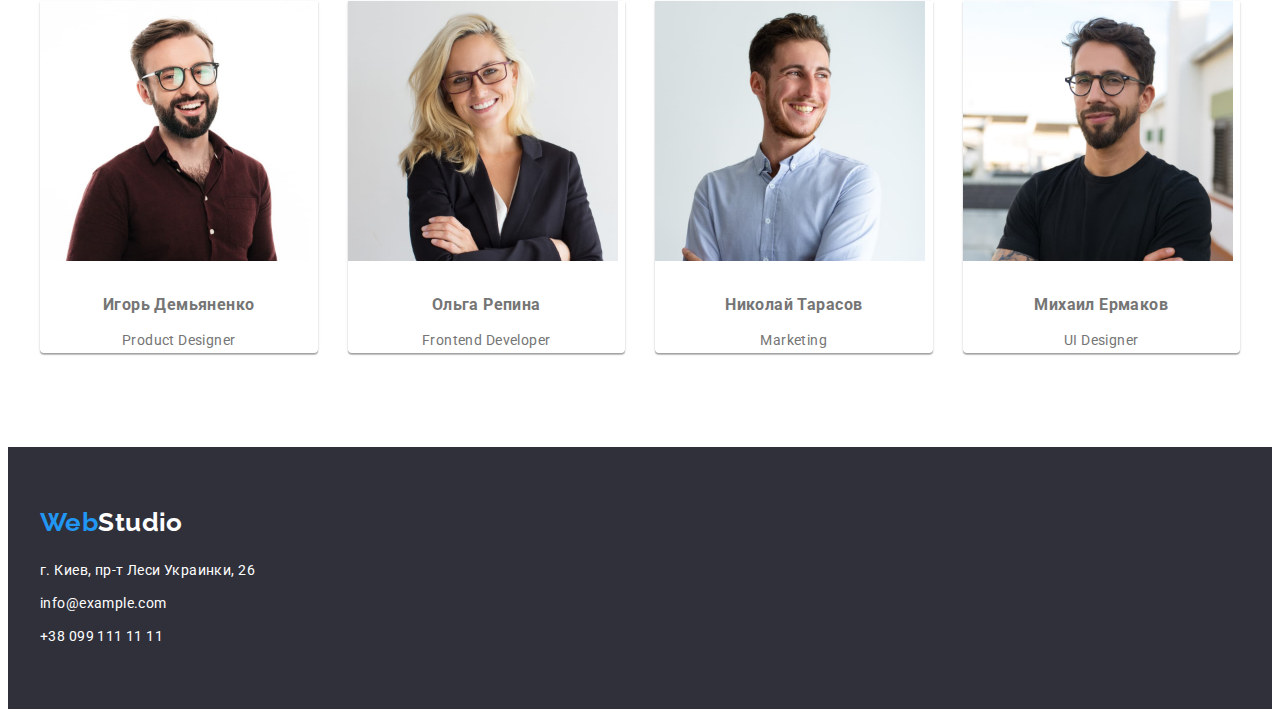
==== commit f3fcd3ad: "нет отцентровки" ====
--- a/index.html
+++ b/index.html
@@ -45,18 +45,22 @@
             <li class="list">
                 <h3 class="advantage-title">Внимание к деталям</h3>
                 <p>Идейные соображения, а также начало повседневной работы 
-           по формированию позиции.</p>
+                 по формированию позиции.</p>
             </li>
             <li class="list">
-            <h3 class="advantage-title">Пунктуальность</h3>
-            <p>Задача организации, в особенности же рамки и место обучения кадров
-             влечет за собой.</p>
+               <h3 class="advantage-title">Пунктуальность</h3>
+               <p>Задача организации, в особенности же рамки и место обучения кадров
+                влечет за собой.</p>
             </li>
             <li class="list">
-            <h3 class="advantage-title">Планирование</h3>
-            <p>Равным образом консультация с широким активом в значительной степени
-             обуславливает.</p>
+               <h3 class="advantage-title">Планирование</h3>
+               <p>Равным образом консультация с широким активом в значительной степени
+                обуславливает.</p>
             </li>
+            <li class="list">
+                <h3 class="advantage-title">Современные технологии</h3>
+                <p>Значимость этих проблем настолько очевидна, что реализация плановых заданий.</p>
+             </li>
         </ul>
         </div>
     </section>
--- a/css/styles.css
+++ b/css/styles.css
@@ -164,16 +164,18 @@
     text-align: center;}
 
 /* Чем мы занимаемся */
-   .directions-photo {display: block;}  
+   .directions-photo {display: block;}
    .section-directions {padding-bottom: 94px;}
    
    .directions-photos 
    {display: flex;
     flex-wrap: wrap;
-    margin-left: -30px;}
+    margin-left: -30px;
+    justify-content: center; }
    .directions-photos .list {width: calc(100% / 4 - 30px);
     margin-left: 30px;
-    text-align: center;}
+    text-align: center;
+    }
 
 
 /* Наша команда */
@@ -198,7 +200,11 @@
               margin-left: -30px;}
 .master-list .list {width: calc(100% / 4 - 30px);
                     margin-left: 30px;
-                    text-align: center;}
+                    text-align: center;
+                    box-shadow: 0px 1px 3px rgba(0, 0, 0, 0.12),
+                                0px 1px 1px rgba(0, 0, 0, 0.14),
+                                0px 2px 1px rgba(0, 0, 0, 0.2);
+                    border-radius: 0px 0px 4px 4px;}
 
     
 /* Футер */  
@@ -232,8 +238,7 @@
     background-color: var(--accent-color);   
     margin-top: 30px;
     border-radius: 4px;
-    border: 0;
-    }
+    border: 0;    }
     
     .hero-button:hover {background-color:#188ce8;}
 
@@ -254,7 +259,9 @@
     line-height: 1.63;
     cursor: pointer;
     border-radius: 4px;
-    border: 0;}  
+    border: 0;
+    padding: 6px 22px;}  
+
  
     /* Портфолио */  
 /* Навигация по проектам */  
@@ -271,52 +278,57 @@
    .list .title-works {
     margin-top: 0px;
     margin-bottom: 4px;
+    padding-left: 24px;    
     padding-top: 0px;
     padding-bottom: 0px; 
     font-weight: 700;
     font-size: 18px;
-    line-height: 2;
-    letter-spacing: 0.06em;
+    line-height: 171%;
+    letter-spacing: 6%;
     color: var(--title-text-color);}
 
   .list .kind-works {
     margin-top: 4px;
     margin-bottom: 0px;
+    padding-left: 24px;
     padding-top: 0px;
     padding-bottom: 0px;    
     font-size: 16px;
-    line-height: 1.88;}
-
-  .gallery-photo {
+    letter-spacing: 3%;
+    line-height: 160%;}
+
+/*НАВИГАЦИЯ ГАЛЕРЕИ*/
+    
+    
+    .gallery-nav 
+  {display: flex;
+  
+  margin-left: -30px;
+  justify-content: center;
+  margin-bottom: 50px;  }
+
+  .gallery-nav .list
+   {width: calc(100% / 6 - 30px);   
+   text-align: center;}    
+       
+   .gallery-photo {
     display: block;
     margin-bottom: 20px;}
 
-  .section-projects {padding-top: 94px;
-                     padding-bottom: 94px;}
-  .gallery-nav {margin-bottom: 50px;}
+  .section-projects {
+    padding-top: 94px;
+    padding-bottom: 94px;}
+  
   .gallery>li {margin-left: 30px;
                margin-bottom: 30px;               
-              border: red 2px solid}
-
-  .gallery-nav 
-  {display: flex;
-  flex-wrap: wrap;
-  margin-left: -30px;}
-
-  .gallery-nav .list
-   {width: calc(100% / 6 - 30px);
-   margin-left: 30px;
-   text-align: center;}
-
+              border: #eeeeee 1px solid}  
 
   .gallery {display: flex;
-           flex-wrap: wrap;}
+           flex-wrap: wrap;
+           justify-content: center;}
    
-  .gallery .list 
-  {width: calc(100% / 4);}
-
+  .gallery .list {width: calc(100% / 4);}
+   .gallery-nav>li:nth-child(n + 2) {margin-left: 8px;}
   .gallery>li:nth-child(3n + 1) {margin-left: 0;} 
   .gallery>li:nth-last-child(-n + 3) {margin-bottom: 0;}
-  .title-works {margin-top: 300px; margin-bottom: 100px;}
-  .kind-works 
-
+  .title-works {margin-top: 300px; margin-bottom: 100px; }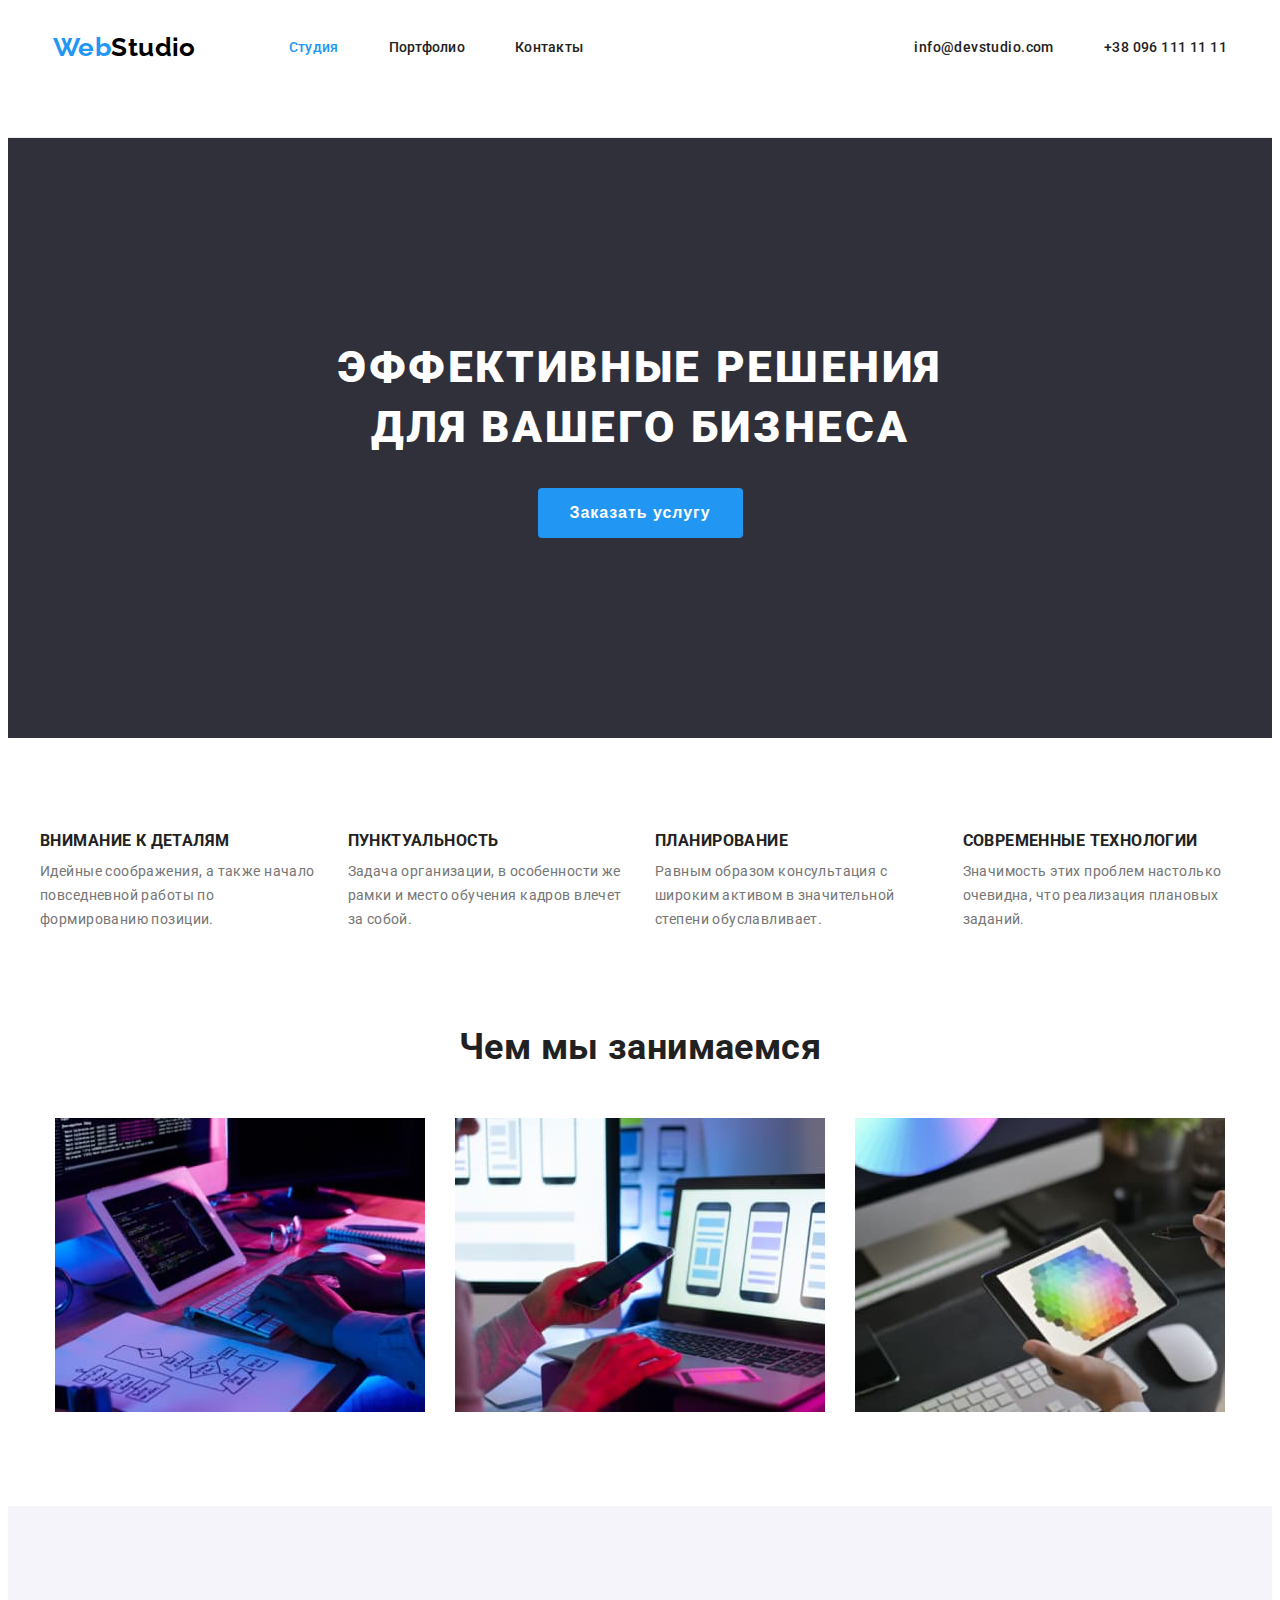
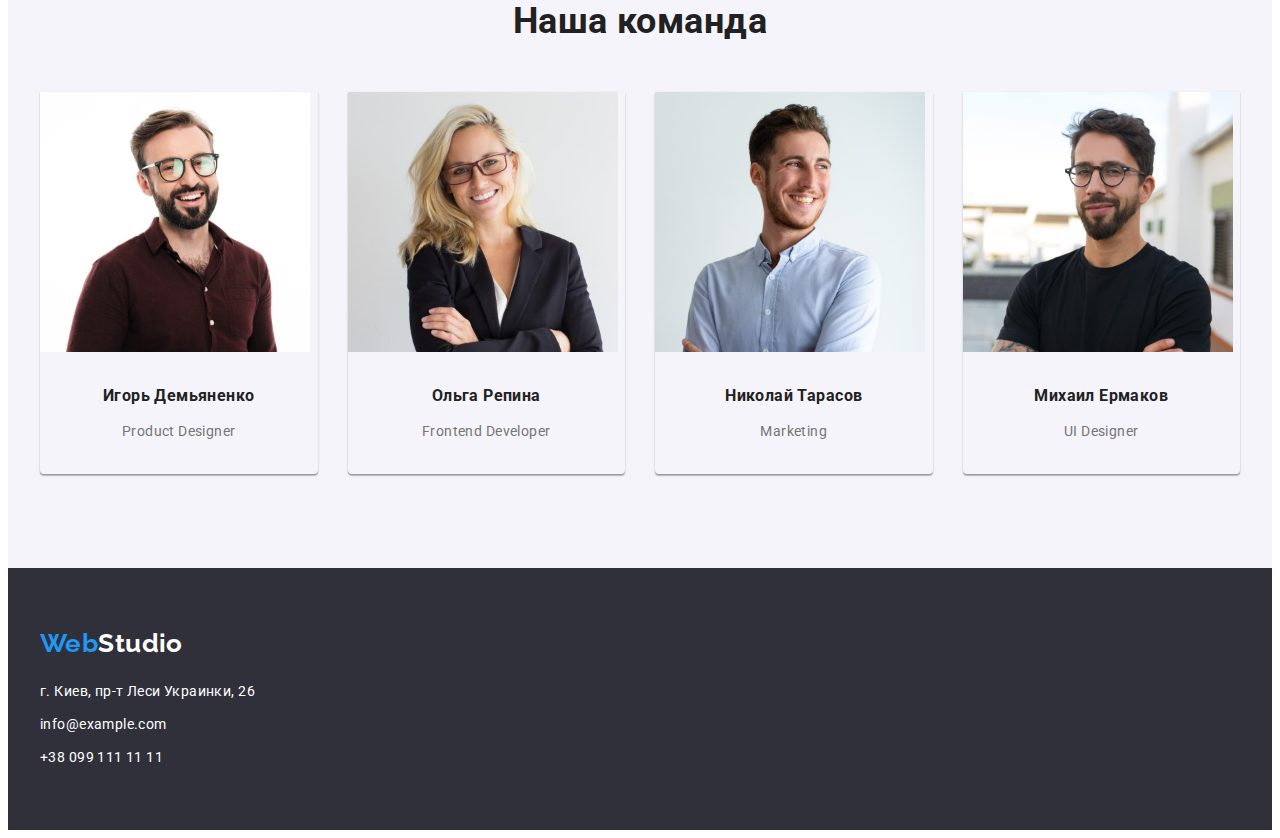
==== commit 5eed6b1e: "3-я ДЗ доработанная" ====
--- a/index.html
+++ b/index.html
@@ -34,8 +34,8 @@
   </header> 
   <main>
       <section class="hero">
-          <div class="container container-hero">
-        <h1 class="hero-title">Эффективные решения для вашего бизнеса</h1>
+          <div class="container">
+        <h1 class="hero-title"> Эффективные решения для вашего бизнеса</h1>
         <button type="button" class="hero-button">Заказать услугу</button>
         </div>
       </section>
@@ -86,23 +86,31 @@
         <ul class="master-list">
             <li class="list">
                 <img src="./images/team-1.jpg" alt="темноволосый молодой мужчина с бородой, в очках и бордовой рубашке " width="270" height="260"/>
+                <div class="our">
                 <h3 class="our-team-employee">Игорь Демьяненко</h3>
                 <p lang="en" class="our-team-position">Product Designer</p>
+                </div>
             </li>
             <li class="list">
                 <img src="./images/team-2.jpg" alt="молодая блондинка в очках" width="270" height="260"/>
+                <div class="our">
                 <h3 class="our-team-employee">Ольга Репина</h3>
                 <p lang="en" class="our-team-position">Frontend Developer</p>
+                </div>
             </li>
             <li class="list">
                 <img src="./images/team-3.jpg" alt="темноволосый молодой мужчина в очках и белой рубашке" width="270" height="260"/>
+                <div class="our">
                 <h3 class="our-team-employee">Николай Тарасов</h3>
                 <p lang="en" class="our-team-position">Marketing</p>
+                </div>
             </li>
             <li class="list">
                 <img src="./images/team-4.jpg" alt="темноволосый молодой мужчина с бородой, в очках и черной футболке" width="270" height="260"/>
+                <div class="our">
                 <h3 class="our-team-employee">Михаил Ермаков</h3>
                 <p lang="en" class="our-team-position">UI Designer</p>
+                </div>
             </li>
         </ul>
     </div>
--- a/css/styles.css
+++ b/css/styles.css
@@ -54,7 +54,7 @@
     line-height: 1.17;
     text-align: center;
     color: var(--title-text-color);    
-    padding-bottom: 50px;} 
+    margin-bottom: 50px;} 
 
   .advantage-visually-hidden {
     position: absolute;
@@ -88,22 +88,25 @@
     color: var(--title-text-color);
     padding-top: 32px;
     padding-bottom: 32px;
-    flex-shrink:1}
+    flex-shrink:1
+    }
     .header-site-nav .list:nth-child(2) {margin: 0px 50px 0px 50px;}
-    .header-site-nav .list:nth-child(3) {margin-right: 285px;}
-    .header-site-auth .link:nth-child(1) {margin-right: 50px;}
-    .header-site-auth .link:nth-last-child(2) {padding-right: auto; }
+    .header-site-nav .list:nth-child(3) {margin-right: 331px;}
+    .header-site-auth .list:nth-child(2) {margin-left: 50px;}
+    .header-site-auth .link:nth-last-child(2) {/*padding-right: auto;*/
+    padding-right: 0px; }
 
   .header-site-nav .link.header-current {color: var(--accent-color);}  
   .header-site-auth .link {
     font-weight: 500;
     line-height: 1.14;
-    letter-spacing: 0.02em;
+    letter-spacing: 2%;
     color: var(--title-text-color);
     padding-top: 32px;
     padding-bottom: 32px;
-    flex-shrink:1}
-    
+    margin-left: auto;
+    }
+    .header-site-auth .li {display: block;}
     .header-container {
                       flex-direction: row;
                       display: flex;
@@ -113,13 +116,16 @@
  .header-container, .content-nav,
  .header-site-nav, .header-site-auth {display: flex;
                                       align-items: center;}
- 
+.header-site-auth {justify-content: flex-end;}
   
    
 
   
 /* Герой */    
-.hero {background-color: #2f303a;}
+.hero 
+{background-color: #2f303a;
+  padding: 200px 0px 200px 0px;
+  text-align: center;}
 .hero-title {
     font-weight: 900;
     font-size: 44px;
@@ -130,14 +136,9 @@
     color: var(--white-color);
     max-width: 55%;
     margin-left: auto;
-    margin-right: auto;}
-      
-
-  .container-hero {
-   padding: 200px 0px 200px 0px;
-   text-align: center;
-   }
-      
+    margin-right: auto;}   
+
+  
 /* Преимущества */  
     .section-advantage {
       padding-top: 94px;
@@ -150,7 +151,8 @@
     {font-weight: 700;
     line-height: 1.14;
     text-transform: uppercase;
-    color: var(--title-text-color);
+    color: var(--title-text-color);     
+   
     margin-bottom: 10px;}
 
     .advantage-site-nav 
@@ -160,8 +162,7 @@
 
     .advantage-site-nav .list 
     {width: calc(100% / 4 - 30px);
-    margin-left: 30px;
-    text-align: center;}
+    margin-left: 30px;    }
 
 /* Чем мы занимаемся */
    .directions-photo {display: block;}
@@ -172,10 +173,9 @@
     flex-wrap: wrap;
     margin-left: -30px;
     justify-content: center; }
-   .directions-photos .list {width: calc(100% / 4 - 30px);
-    margin-left: 30px;
-    text-align: center;
-    }
+   .directions-photos .list 
+   {margin-left: 30px;
+    text-align: center;}
 
 
 /* Наша команда */
@@ -186,15 +186,18 @@
     line-height: 1.19;
     color: var(--title-text-color);}
 
-    .our-team-employee {margin-top: 30px;
-                        margin-bottom: 10px;}  
+    .our-team-employee {margin-bottom: 10px;
+                        color: var(--title-text-color);}  
 
    .our-team .our-team-position {
     font-size: 16px;
     line-height: 1.19;} 
+    .our {padding-top: 30px;
+          padding-bottom: 30px;}
 
     .section-our-team {padding-top: 94px;
-                       padding-bottom: 94px;}
+                       padding-bottom: 94px;
+                       background-color: #f5f4fa;}
 .master-list {display: flex;
               flex-wrap: wrap;
               margin-left: -30px;}
@@ -217,10 +220,11 @@
     font-weight: 700;
     font-size: 26px;
     line-height: 1.19;
-    color: var(--white-color);}  
+    color: var(--white-color);
+    margin-bottom: 20px;}  
 
     .footer-logo-design {color: var(--accent-color);}
-    .footer-contact .futer-item {margin-top: 20px;}  
+    
     .footer-contact {font-style: normal;
                      margin-top: 20px;}  
     .futer-item .link {color: var(--sacondary-white-color);}
@@ -238,7 +242,8 @@
     background-color: var(--accent-color);   
     margin-top: 30px;
     border-radius: 4px;
-    border: 0;    }
+    border: 0;
+    padding: 10px 32px;  }
     
     .hero-button:hover {background-color:#188ce8;}
 
@@ -277,10 +282,7 @@
 
    .list .title-works {
     margin-top: 0px;
-    margin-bottom: 4px;
-    padding-left: 24px;    
-    padding-top: 0px;
-    padding-bottom: 0px; 
+    margin-bottom: 4px;     
     font-weight: 700;
     font-size: 18px;
     line-height: 171%;
@@ -289,46 +291,48 @@
 
   .list .kind-works {
     margin-top: 4px;
-    margin-bottom: 0px;
-    padding-left: 24px;
-    padding-top: 0px;
-    padding-bottom: 0px;    
+    margin-bottom: 0px;    
     font-size: 16px;
     letter-spacing: 3%;
     line-height: 160%;}
 
 /*НАВИГАЦИЯ ГАЛЕРЕИ*/
     
-    
-    .gallery-nav 
-  {display: flex;
-  
+  .gallery-nav 
+  {display: flex;  
   margin-left: -30px;
   justify-content: center;
-  margin-bottom: 50px;  }
-
-  .gallery-nav .list
-   {width: calc(100% / 6 - 30px);   
-   text-align: center;}    
-       
-   .gallery-photo {
-    display: block;
-    margin-bottom: 20px;}
-
-  .section-projects {
-    padding-top: 94px;
-    padding-bottom: 94px;}
-  
-  .gallery>li {margin-left: 30px;
+  margin-bottom: 50px;}
+  .gallery-nav .list{text-align: center;}    
+  .gallery-nav>li:nth-child(n + 2) {margin-left: 8px;}    
+ 
+  .card {outline: #eeeeee 1px solid;
+         display: block;}
+.card-content {padding: 20px 24px;}  
+ /* .gallery>li {margin-left: 30px;
                margin-bottom: 30px;               
-              border: #eeeeee 1px solid}  
-
-  .gallery {display: flex;
-           flex-wrap: wrap;
-           justify-content: center;}
-   
-  .gallery .list {width: calc(100% / 4);}
-   .gallery-nav>li:nth-child(n + 2) {margin-left: 8px;}
-  .gallery>li:nth-child(3n + 1) {margin-left: 0;} 
-  .gallery>li:nth-last-child(-n + 3) {margin-bottom: 0;}
-  .title-works {margin-top: 300px; margin-bottom: 100px; }+               outline: #eeeeee 1px solid;}  */
+
+ .gallery 
+ {padding: 0;
+  margin: 0;
+  list-style: none;
+
+  display: flex;
+  flex-wrap: wrap;
+  margin-left: calc(-1 * 30px);
+  margin-top: calc(-1 * 30px);}
+
+.gallery > .list 
+{flex-basis: calc(100% / 3 - 30px);
+  margin-left: 30px;
+  margin-top: 30px;
+  outline: #eeeeee 1px solid;}
+ 
+.section-projects {
+  padding-top: 94px;
+  padding-bottom: 94px;}
+ 
+  /*.gallery>li:nth-child(3n + 1) {margin-left: 0;} 
+  .gallery>li:nth-last-child(-n + 3) {margin-bottom: 0;}*/
+  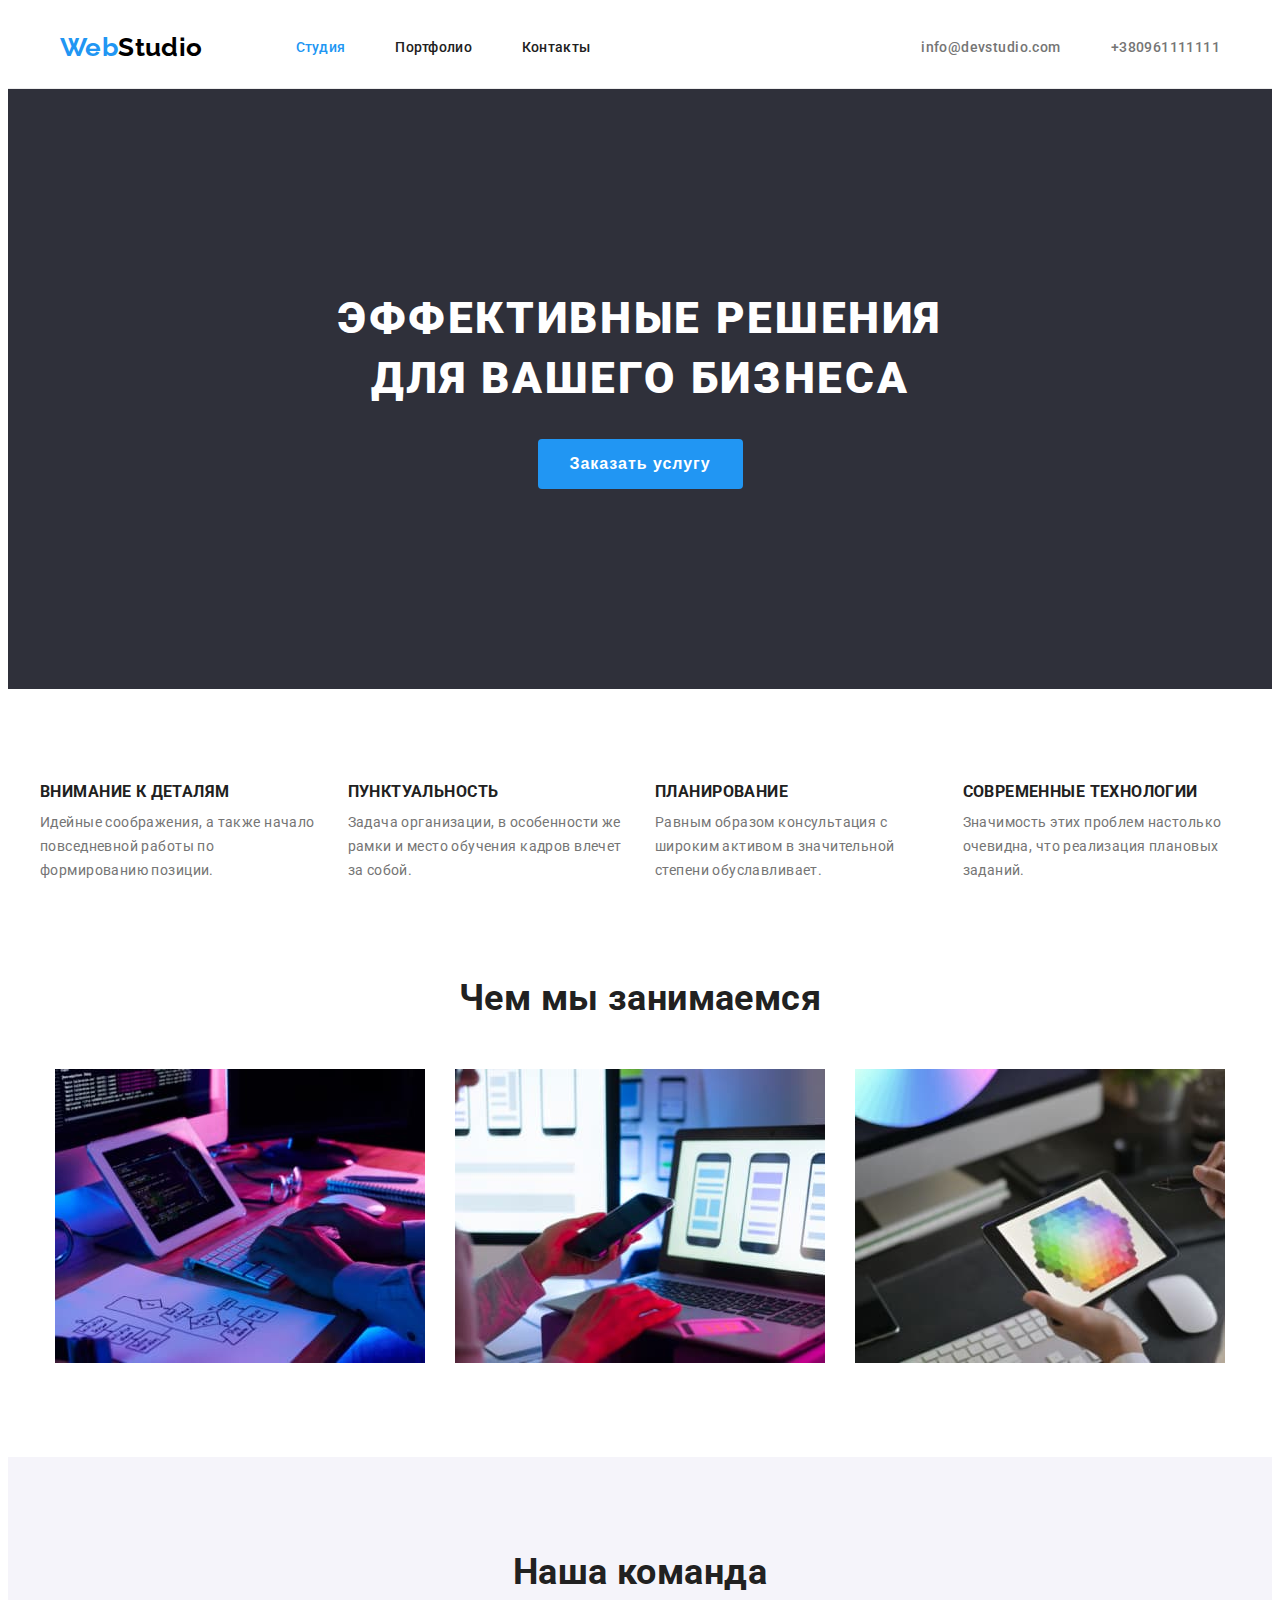
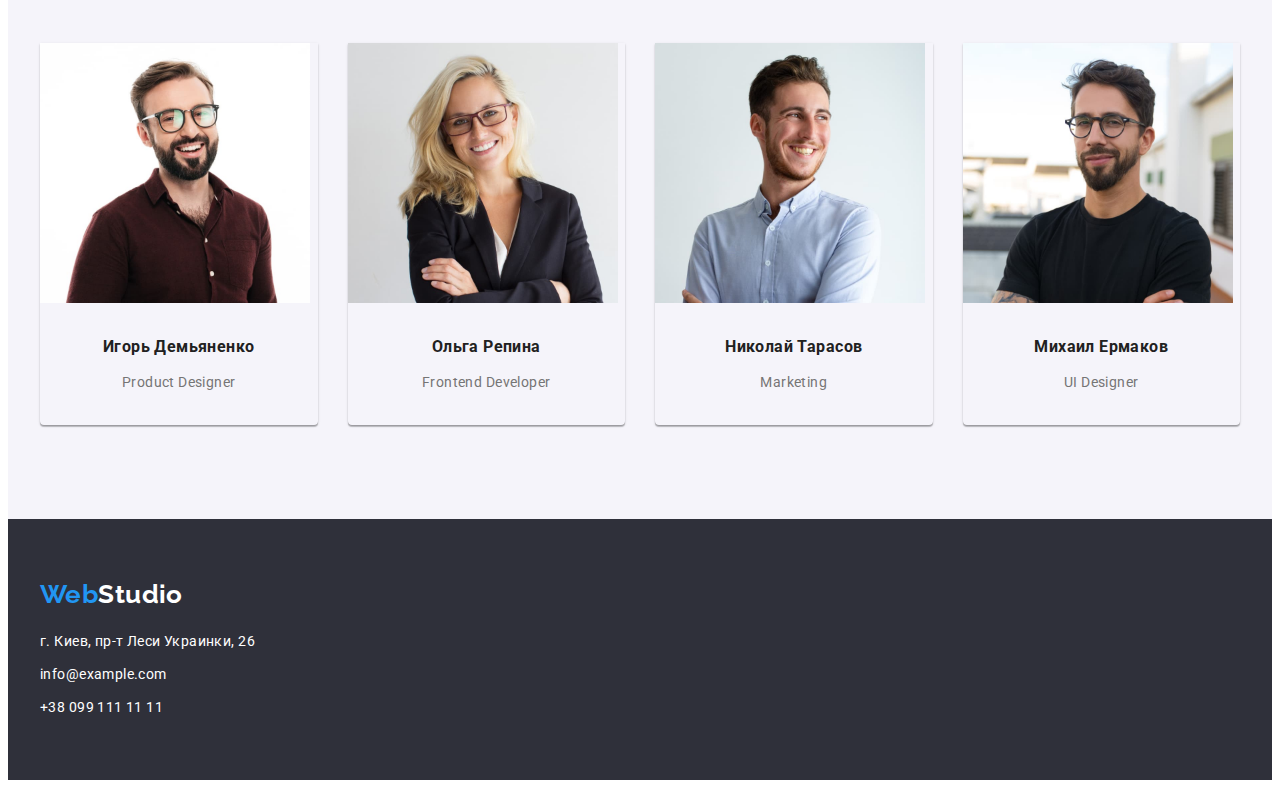
==== commit 3ed7ebcf: "доработанное ДЗ-3" ====
--- a/index.html
+++ b/index.html
@@ -28,7 +28,7 @@
       <ul class="header-site-auth">
         <li class="list"><a href="mailto:info@devstudio.com" 
             target="blank" rel="noopener noreferrer" class="link">info@devstudio.com</a></li>
-        <li class="list"><a href="tel:+380961111111" class="link">+38 096 111 11 11</a></li>  
+        <li class="list"><a href="tel:+380961111111" class="link">+380961111111</a></li>  
       </ul> 
     </div>
   </header> 
--- a/css/styles.css
+++ b/css/styles.css
@@ -70,8 +70,7 @@
   .header {
     background-color: var(--white-color);
     border-bottom: #ECECEC solid 1px;
-    padding: 24px 0px 25px 0px; 
-    height: 80px;}  
+    padding: 24px 0px 25px 0px;}  
     
 
   .header-site-nav .link:hover,
@@ -94,19 +93,25 @@
     .header-site-nav .list:nth-child(3) {margin-right: 331px;}
     .header-site-auth .list:nth-child(2) {margin-left: 50px;}
     .header-site-auth .link:nth-last-child(2) {/*padding-right: auto;*/
-    padding-right: 0px; }
+    padding-right: 0px;
+  
+   }
 
   .header-site-nav .link.header-current {color: var(--accent-color);}  
   .header-site-auth .link {
     font-weight: 500;
     line-height: 1.14;
     letter-spacing: 2%;
-    color: var(--title-text-color);
+    color: var(--primary-text-color);
     padding-top: 32px;
-    padding-bottom: 32px;
-    margin-left: auto;
+    padding-bottom: 32px;    
+    text-align: right;
     }
-    .header-site-auth .li {display: block;}
+    .header-site-auth .li 
+    {display: block;
+    position: absolute; 
+    box-sizing: content-box; 
+  }
     .header-container {
                       flex-direction: row;
                       display: flex;
@@ -221,12 +226,12 @@
     font-size: 26px;
     line-height: 1.19;
     color: var(--white-color);
-    margin-bottom: 20px;}  
+    margin-bottom: 20px;
+    display:inline-block;}  
 
     .footer-logo-design {color: var(--accent-color);}
     
-    .footer-contact {font-style: normal;
-                     margin-top: 20px;}  
+    .footer-contact {font-style: normal;}  
     .futer-item .link {color: var(--sacondary-white-color);}
     .footer-contact .contact-location {color: var(--white-color);}  
     .futer-item .list:not(:first-child){margin-top: 9px;}
@@ -307,7 +312,7 @@
   .gallery-nav>li:nth-child(n + 2) {margin-left: 8px;}    
  
   .card {outline: #eeeeee 1px solid;
-         display: block;}
+        }
 .card-content {padding: 20px 24px;}  
  /* .gallery>li {margin-left: 30px;
                margin-bottom: 30px;               
